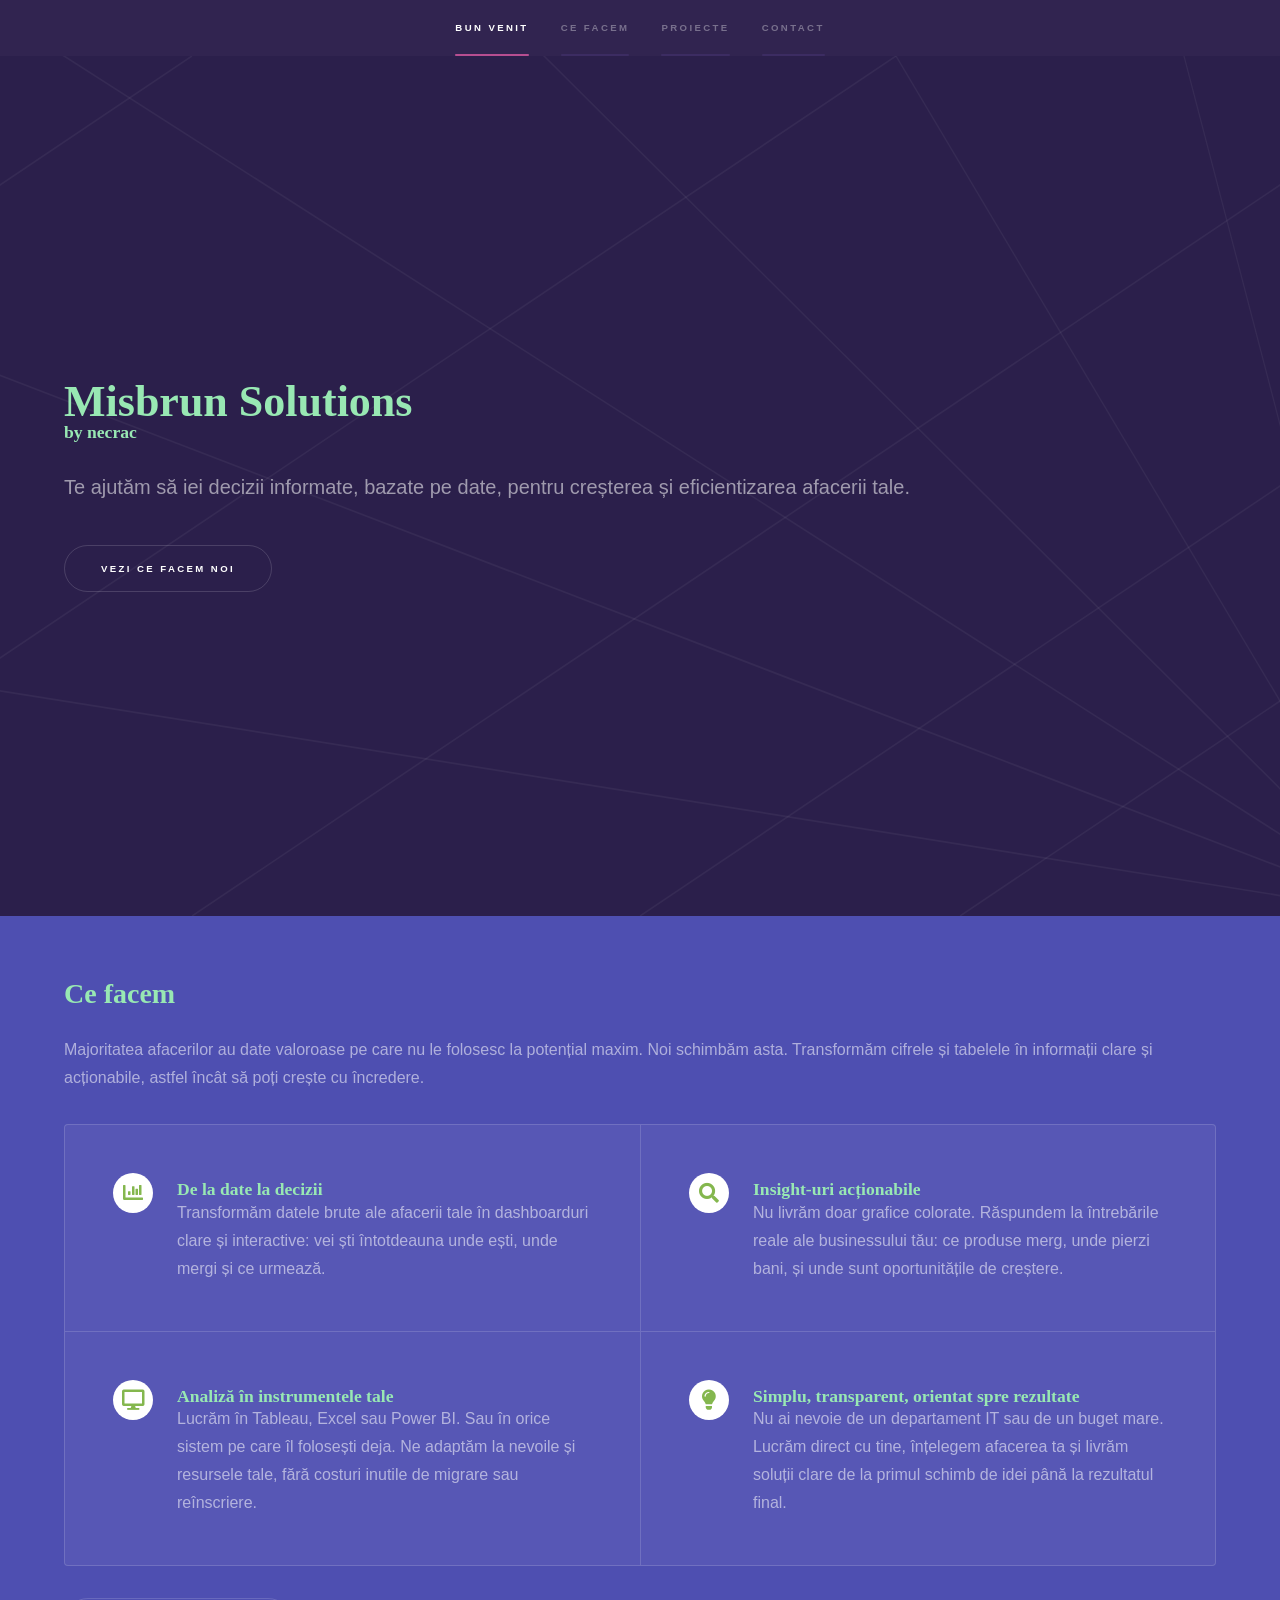
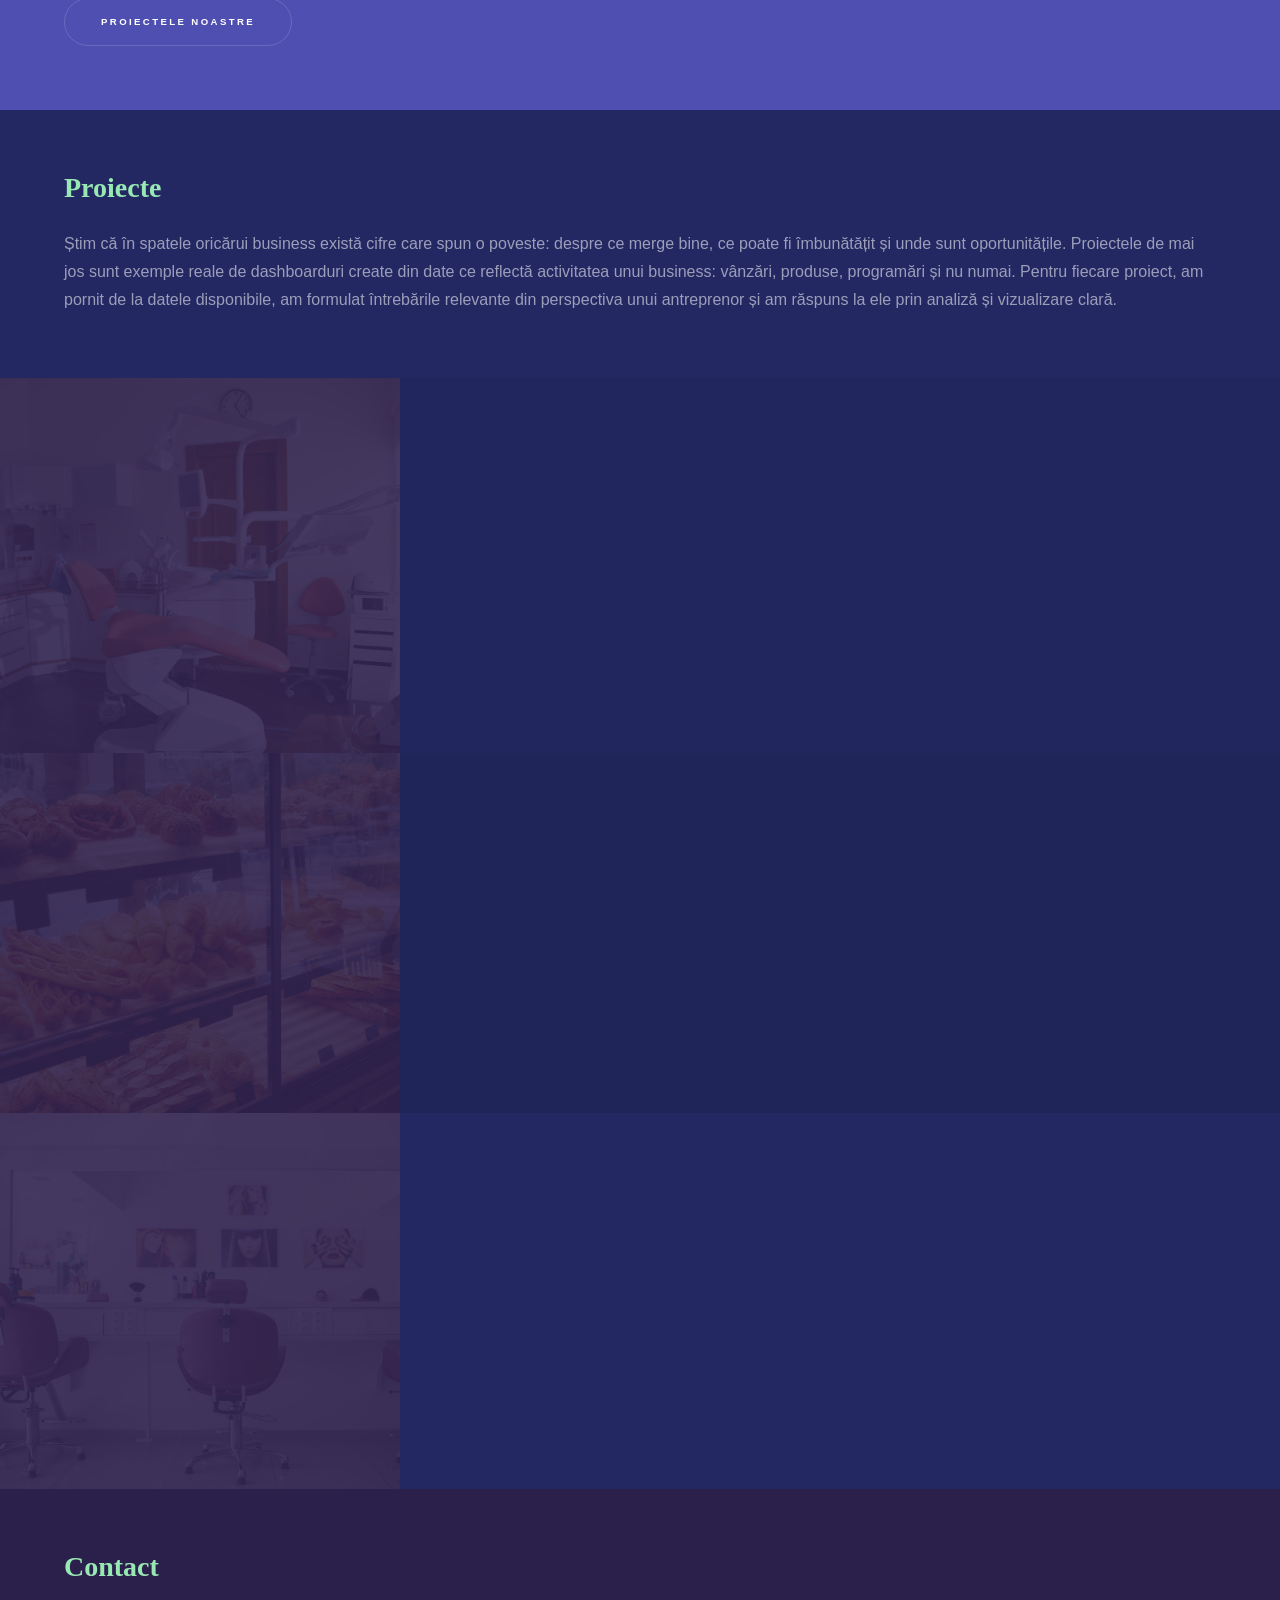
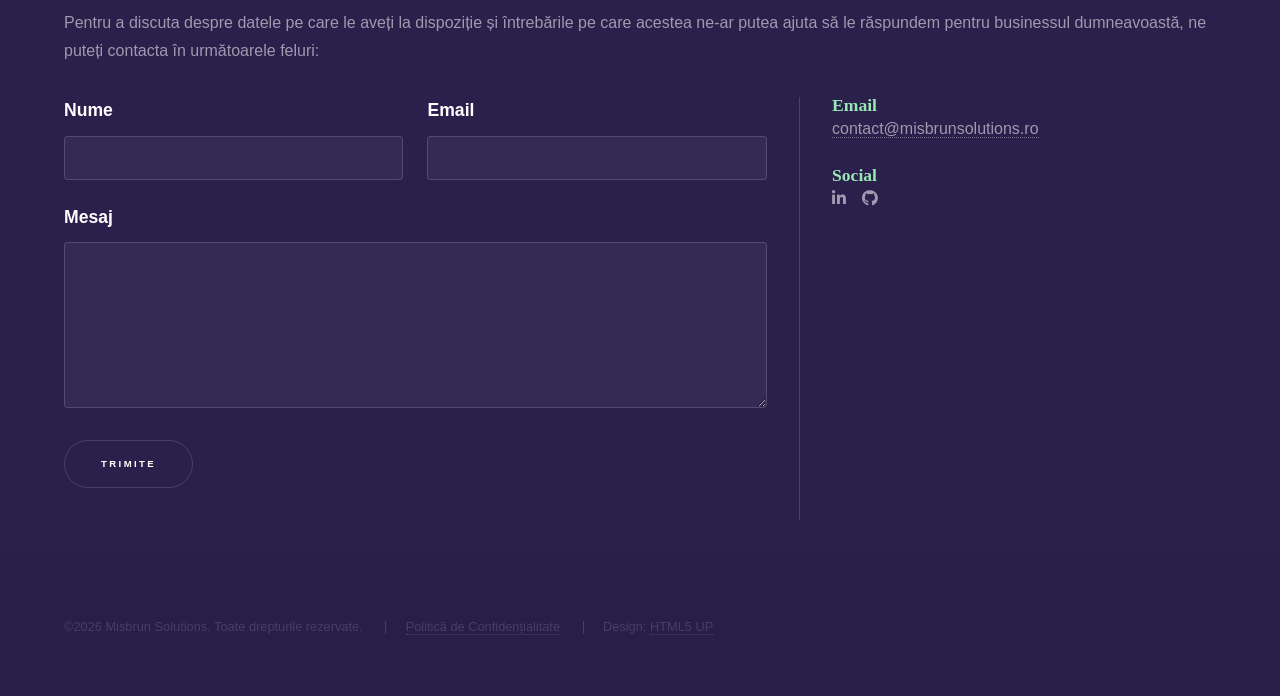
==== index.html @ 1656a362 "Initial commit" ====
<!DOCTYPE html>
<!--
	Hyperspace by HTML5 UP
	html5up.net | @ajlkn
	Free for personal and commercial use under the CCA 3.0 license (html5up.net/license)
-->
<html>
  <head>
    <title>Misbrun Solutions</title>
    <meta charset="utf-8" />
    <meta
      name="viewport"
      content="width=device-width, initial-scale=1, user-scalable=no"
    />
    <link rel="stylesheet" href="assets/css/main.css" />
    <noscript
      ><link rel="stylesheet" href="assets/css/noscript.css"
    /></noscript>
  </head>
  <body class="is-preload">
    <!-- Sidebar -->
    <section id="sidebar">
      <div class="inner">
        <nav>
          <ul>
            <li><a href="#intro">Bun venit</a></li>
            <li><a href="#one">Ce facem</a></li>
            <li><a href="#two">Proiecte</a></li>
            <li><a href="#three">Contact</a></li>
          </ul>
        </nav>
      </div>
    </section>

    <!-- Wrapper -->
    <div id="wrapper">
      <!-- Intro -->
      <section id="intro" class="wrapper style1 fullscreen fade-up">
        <div class="inner">
          <h1>Misbrun Solutions</h1>
          <h3>by necrac</h3>
          <br />
          <p>
            Te ajutăm să iei decizii informate, bazate pe date, pentru creșterea
            și eficientizarea afacerii tale.
          </p>
          <ul class="actions">
            <li><a href="#one" class="button scrolly">Vezi ce facem noi</a></li>
          </ul>
        </div>
      </section>

      <!-- One -->

      <section id="one" class="wrapper style3 fade-up">
        <div class="inner">
          <h2>Ce facem</h2>
          <br />
          <p>
            Majoritatea afacerilor au date valoroase pe care nu le folosesc la
            potențial maxim. Noi schimbăm asta. Transformăm cifrele și tabelele
            în informații clare și acționabile, astfel încât să poți crește cu
            încredere.
          </p>
          <div class="features">
            <section>
              <span class="icon solid major fa-chart-bar"></span>
              <h3>De la date la decizii</h3>
              <p>
                Transformăm datele brute ale afacerii tale în dashboarduri clare
                și interactive: vei ști întotdeauna unde ești, unde mergi și ce
                urmează.
              </p>
            </section>
            <section>
              <span class="icon solid major fa-search"></span>
              <h3>Insight-uri acționabile</h3>
              <p>
                Nu livrăm doar grafice colorate. Răspundem la întrebările reale
                ale businessului tău: ce produse merg, unde pierzi bani, și unde
                sunt oportunitățile de creștere.
              </p>
            </section>
            <section>
              <span class="icon solid major fa-desktop"></span>
              <h3>Analiză în instrumentele tale</h3>
              <p>
                Lucrăm în Tableau, Excel sau Power BI. Sau în orice sistem pe
                care îl folosești deja. Ne adaptăm la nevoile și resursele tale,
                fără costuri inutile de migrare sau reînscriere.
              </p>
            </section>
            <section>
              <span class="icon solid major fa-lightbulb"></span>
              <h3>Simplu, transparent, orientat spre rezultate</h3>
              <p>
                Nu ai nevoie de un departament IT sau de un buget mare. Lucrăm
                direct cu tine, înțelegem afacerea ta și livrăm soluții clare de
                la primul schimb de idei până la rezultatul final.
              </p>
            </section>
          </div>
          <ul class="actions">
            <li><a href="#two" class="button scrolly">Proiectele noastre</a></li>
          </ul>
        </div>
      </section>

      <!-- Two -->
      <section id="two" class="wrapper style2 spotlights">
        <div class="inner">
          <h2>Proiecte</h2>
          <br />
          <p>
            Știm că în spatele oricărui business există cifre care spun o
            poveste: despre ce merge bine, ce poate fi îmbunătățit și unde sunt
            oportunitățile. Proiectele de mai jos sunt exemple reale de
            dashboarduri create din date ce reflectă activitatea unui business:
            vânzări, produse, programări și nu numai. Pentru fiecare proiect, am
            pornit de la datele disponibile, am formulat întrebările relevante
            din perspectiva unui antreprenor și am răspuns la ele prin analiză
            și vizualizare clară.
          </p>
        </div>
        <section>
          <a href="clinica.html" class="image"
            ><img src="images/pic01.jpg" alt="" data-position="center center"
          /></a>
          <div class="content">
            <div class="inner">
              <a href="clinica.html"
                ><h2>
                  Gestionarea programărilor și absenteismul - clinică medicală
                </h2></a
              >
              <br />
              <p>
                În acest proiect am creat un dashboard pentru o clinică medicală
                în vederea gestionării absențelor pacienților și am evaluat
                eficiența reminderelor prin SMS. Un Dashboard în Tableau a fost
                creat pentru vizualizarea și filtrarea datelor.
              </p>
              <ul class="actions">
                <li><a href="clinica.html" class="button">Vezi proiect</a></li>
              </ul>
            </div>
          </div>
        </section>
        <section>
          <a href="patiserie.html" class="image"
            ><img src="images/pic02.jpg" alt="" data-position="top center"
          /></a>
          <div class="content">
            <div class="inner">
              <a href="patiserie.html"
                ><h2>
                  Analiză pe profitul livrărilor și a produselor - patiserie
                </h2></a
              >
              <br />
              <p>
                În acest proiect am folosit datele de vânzări ale unei patiserii
                coreene în vederea analizei profitului și a popularității
                produselor lor. Un dashboard în Tableau a fost creat pentru
                vizualizare și filtrare.
              </p>
              <ul class="actions">
                <li><a href="patiserie.html" class="button">Vezi proiect</a></li>
              </ul>
            </div>
          </div>
        </section>
        <section>
          <a href="salon.html" class="image"
            ><img src="images/pic03.jpg" alt="" data-position="25% 25%"
          /></a>
          <div class="content">
            <div class="inner">
              <a href="salon.html"
                ><h2>
                  Reducerea pierderilor din programări anulate - salon de
                  frumusețe
                </h2></a
              >
              <br />
              <p>
                Am folosit datele despre anulările programărilor ale unui salon
                de înfrumusețare pentru a oferi răspunsuri și soluții în
                legătură cu gestionarea pierderilor rezultate din acestea.
                Această analiză a fost realizată în Excel.
              </p>
              <ul class="actions">
                <li><a href="salon.html" class="button">Vezi proiect</a></li>
              </ul>
            </div>
          </div>
        </section>
      </section>

      <!-- Three -->
      <section id="three" class="wrapper style1 fade-up">
        <div class="inner">
          <h2>Contact</h2>
          <br />
          <p>
            Pentru a discuta despre datele pe care le aveți la dispoziție și
            întrebările pe care acestea ne-ar putea ajuta să le răspundem pentru
            businessul dumneavoastă, ne puteți contacta în următoarele feluri:
          </p>
          <div class="split style1">
            <section>
              <form method="post" action="https://formspree.io/f/mvzvaggv">
                <div class="fields">
                  <div class="field half">
                    <label for="name">Nume</label>
                    <input type="text" name="name" id="name" />
                  </div>
                  <div class="field half">
                    <label for="email">Email</label>
                    <input type="text" name="email" id="email" />
                  </div>
                  <div class="field">
                    <label for="message">Mesaj</label>
                    <textarea name="message" id="message" rows="5"></textarea>
                  </div>
                </div>
                <ul class="actions">
                  <li>
                    <a button type="submit" class="button submit">Trimite</a>
                  </li>
                </ul>
              </form>
            </section>
            <section>
              <ul class="contact">
                <li>
                  <h3>Email</h3>
                  <a href="mailto:contact@misbrunsolutions.ro"
                    >contact@misbrunsolutions.ro</a
                  >
                </li>
                <li>
                  <h3>Social</h3>
                  <ul class="icons">
                    <li>
                      <a
                        href="www.linkedin.com/in/necrac"
                        class="icon brands fa-linkedin-in"
                        ><span class="label">LinkedIn</span></a
                      >
                    </li>
                    <li>
                      <a
                        href="https://github.com/necrac"
                        class="icon brands fa-github"
                        ><span class="label">GitHub</span></a
                      >
                    </li>
                  </ul>
                </li>
              </ul>
            </section>
          </div>
        </div>
      </section>
    </div>

    <!-- Footer -->
    <footer id="footer" class="wrapper style1-alt">
      <div class="inner">
        <ul class="menu">
          <li>&copy;2026 Misbrun Solutions. Toate drepturile rezervate.</li>
          <li><a href="privacy.html">Politică de Confidențialitate</a></li>
          <li>Design: <a href="http://html5up.net">HTML5 UP</a></li>
        </ul>
      </div>
    </footer>

    <!-- Scripts -->
    <script src="assets/js/jquery.min.js"></script>
    <script src="assets/js/jquery.scrollex.min.js"></script>
    <script src="assets/js/jquery.scrolly.min.js"></script>
    <script src="assets/js/browser.min.js"></script>
    <script src="assets/js/breakpoints.min.js"></script>
    <script src="assets/js/util.js"></script>
    <script src="assets/js/main.js"></script>
  </body>
</html>
---- assets/css/main.css ----
@import url(fontawesome-all.min.css);

/*
	Hyperspace by HTML5 UP
	html5up.net | @ajlkn
	Free for personal and commercial use under the CCA 3.0 license (html5up.net/license)
*/

html, body, div, span, applet, object,
iframe, h1, h2, h3, h4, h5, h6, p, blockquote,
pre, a, abbr, acronym, address, big, cite,
code, del, dfn, em, img, ins, kbd, q, s, samp,
small, strike, strong, sub, sup, tt, var, b,
u, i, center, dl, dt, dd, ol, ul, li, fieldset,
form, label, legend, table, caption, tbody,
tfoot, thead, tr, th, td, article, aside,
canvas, details, embed, figure, figcaption,
footer, header, hgroup, menu, nav, output, ruby,
section, summary, time, mark, audio, video {
	margin: 0;
	padding: 0;
	border: 0;
	font-size: 100%;
	font: inherit;
	vertical-align: baseline;}

article, aside, details, figcaption, figure,
footer, header, hgroup, menu, nav, section {
	display: block;}

body {
	line-height: 1;
}

ol, ul {
	list-style: none;
}

blockquote, q {
	quotes: none;
}

	blockquote:before, blockquote:after, q:before, q:after {
		content: '';
		content: none;
	}

table {
	border-collapse: collapse;
	border-spacing: 0;
}

body {
	-webkit-text-size-adjust: none;
}

mark {
	background-color: transparent;
	color: inherit;
}

input::-moz-focus-inner {
	border: 0;
	padding: 0;
}

input, select, textarea {
	-moz-appearance: none;
	-webkit-appearance: none;
	-ms-appearance: none;
	appearance: none;
}

/* Basic */

	@-ms-viewport {
		width: device-width;
	}

	body {
		-ms-overflow-style: scrollbar;
	}

	@media screen and (max-width: 480px) {

		html, body {
			min-width: 320px;
		}

	}

	html {
		box-sizing: border-box;
	}

	*, *:before, *:after {
		box-sizing: inherit;
	}

	body {
		background: #312450;
	}

		body.is-preload *, body.is-preload *:before, body.is-preload *:after {
			-moz-animation: none !important;
			-webkit-animation: none !important;
			-ms-animation: none !important;
			animation: none !important;
			-moz-transition: none !important;
			-webkit-transition: none !important;
			-ms-transition: none !important;
			transition: none !important;
		}

/* Type */

	body, input, select, textarea {
		color: rgba(255, 255, 255, 0.55);
		font-family: Arial, Helvetica, sans-serif;
		font-size: 16.5pt;
		font-weight: normal;
		line-height: 1.75;
	}

		@media screen and (max-width: 1680px) {

			body, input, select, textarea {
				font-size: 13pt;
			}

		}

		@media screen and (max-width: 1280px) {

			body, input, select, textarea {
				font-size: 12pt;
			}

		}

		@media screen and (max-width: 360px) {

			body, input, select, textarea {
				font-size: 11pt;
			}

		}

	a {
		-moz-transition: color 0.2s ease, border-bottom-color 0.2s ease;
		-webkit-transition: color 0.2s ease, border-bottom-color 0.2s ease;
		-ms-transition: color 0.2s ease, border-bottom-color 0.2s ease;
		transition: color 0.2s ease, border-bottom-color 0.2s ease;
		border-bottom: dotted 1px rgba(255, 255, 255, 0.35);
		color: inherit;
		text-decoration: none;
	}

		a:hover {
			border-bottom-color: transparent;
			color: #ffffff;
		}

	strong, b {
		color: #ffffff;
		font-weight: bold;
	}

	em, i {
		font-style: italic;
	}

	p {
		margin: 0 0 2em 0;
	}

	h1, h2, h3, h4, h5, h6 {
		color: #98e8b3;
		font-family: Georgia, 'Times New Roman', Times, serif;
		font-weight: bold;
		line-height: 1;
		margin: 0 0 0 0;
	}

		h1 a, h2 a, h3 a, h4 a, h5 a, h6 a {
			color: inherit;
			text-decoration: none;
		}

	h1 {
		font-size: 2.75em;
	}

		h1.major {
			margin: 0 0 0 0;
			position: relative;
			padding-bottom: 0.35em;
		}

			h1.major:after {
				background-image: -moz-linear-gradient(to right, #5e42a6, #b74e91);
				background-image: -webkit-linear-gradient(to right, #5e42a6, #b74e91);
				background-image: -ms-linear-gradient(to right, #5e42a6, #b74e91);
				background-image: linear-gradient(to right, #5e42a6, #b74e91);
				-moz-transition: max-width 0.2s ease;
				-webkit-transition: max-width 0.2s ease;
				-ms-transition: max-width 0.2s ease;
				transition: max-width 0.2s ease;
				border-radius: 0.2em;
				bottom: 0;
				content: '';
				height: 0.05em;
				position: absolute;
				right: 0;
				width: 100%;
			}

	h2 {
		font-size: 1.75em;
	}

	h3 {
		font-size: 1.1em;
	}

	h4 {
		font-size: 1em;
	}

	h5 {
		font-size: 0.8em;
	}

	h6 {
		font-size: 0.6em;
	}

	@media screen and (max-width: 736px) {

		h1 {
			font-size: 2em;
		}

		h2 {
			font-size: 1.25em;
		}

		h3 {
			font-size: 1em;
		}

		h4 {
			font-size: 0.8em;
		}

		h5 {
			font-size: 0.6em;
		}

		h6 {
			font-size: 0.6em;
		}

	}

	sub {
		font-size: 0.8em;
		position: relative;
		top: 0.5em;
	}

	sup {
		font-size: 0.8em;
		position: relative;
		top: -0.5em;
	}

	blockquote {
		border-left: solid 4px rgba(255, 255, 255, 0.15);
		font-style: italic;
		margin: 0 0 2em 0;
		padding: 0.5em 0 0.5em 2em;
	}

	code {
		background: rgba(255, 255, 255, 0.05);
		border-radius: 0.25em;
		border: solid 1px rgba(255, 255, 255, 0.15);
		font-family: "Courier New", monospace;
		font-size: 0.9em;
		margin: 0 0.25em;
		padding: 0.25em 0.65em;
	}

	pre {
		-webkit-overflow-scrolling: touch;
		font-family: "Courier New", monospace;
		font-size: 0.9em;
		margin: 0 0 2em 0;
	}

		pre code {
			display: block;
			line-height: 1.75em;
			padding: 1em 1.5em;
			overflow-x: auto;
		}

	hr {
		border: 0;
		border-bottom: solid 1px rgba(255, 255, 255, 0.15);
		margin: 2em 0;
	}

		hr.major {
			margin: 3em 0;
		}

	.align-left {
		text-align: left;
	}

	.align-center {
		text-align: center;
	}

	.align-right {
		text-align: right;
	}

/* Row */

	.row {
		display: flex;
		flex-wrap: wrap;
		box-sizing: border-box;
		align-items: stretch;
	}

		.row > * {
			box-sizing: border-box;
		}

		.row.gtr-uniform > * > :last-child {
			margin-bottom: 0;
		}

		.row.aln-left {
			justify-content: flex-start;
		}

		.row.aln-center {
			justify-content: center;
		}

		.row.aln-right {
			justify-content: flex-end;
		}

		.row.aln-top {
			align-items: flex-start;
		}

		.row.aln-middle {
			align-items: center;
		}

		.row.aln-bottom {
			align-items: flex-end;
		}

		.row > .imp {
			order: -1;
		}

		.row > .col-1 {
			width: 8.33333%;
		}

		.row > .off-1 {
			margin-left: 8.33333%;
		}

		.row > .col-2 {
			width: 16.66667%;
		}

		.row > .off-2 {
			margin-left: 16.66667%;
		}

		.row > .col-3 {
			width: 25%;
		}

		.row > .off-3 {
			margin-left: 25%;
		}

		.row > .col-4 {
			width: 33.33333%;
		}

		.row > .off-4 {
			margin-left: 33.33333%;
		}

		.row > .col-5 {
			width: 41.66667%;
		}

		.row > .off-5 {
			margin-left: 41.66667%;
		}

		.row > .col-6 {
			width: 50%;
		}

		.row > .off-6 {
			margin-left: 50%;
		}

		.row > .col-7 {
			width: 58.33333%;
		}

		.row > .off-7 {
			margin-left: 58.33333%;
		}

		.row > .col-8 {
			width: 66.66667%;
		}

		.row > .off-8 {
			margin-left: 66.66667%;
		}

		.row > .col-9 {
			width: 75%;
		}

		.row > .off-9 {
			margin-left: 75%;
		}

		.row > .col-10 {
			width: 83.33333%;
		}

		.row > .off-10 {
			margin-left: 83.33333%;
		}

		.row > .col-11 {
			width: 91.66667%;
		}

		.row > .off-11 {
			margin-left: 91.66667%;
		}

		.row > .col-12 {
			width: 100%;
		}

		.row > .off-12 {
			margin-left: 100%;
		}

		.row.gtr-0 {
			margin-top: 0;
			margin-left: 0em;
		}

			.row.gtr-0 > * {
				padding: 0 0 0 0em;
			}

			.row.gtr-0.gtr-uniform {
				margin-top: 0em;
			}

				.row.gtr-0.gtr-uniform > * {
					padding-top: 0em;
				}

		.row.gtr-25 {
			margin-top: 0;
			margin-left: -0.375em;
		}

			.row.gtr-25 > * {
				padding: 0 0 0 0.375em;
			}

			.row.gtr-25.gtr-uniform {
				margin-top: -0.375em;
			}

				.row.gtr-25.gtr-uniform > * {
					padding-top: 0.375em;
				}

		.row.gtr-50 {
			margin-top: 0;
			margin-left: -0.75em;
		}

			.row.gtr-50 > * {
				padding: 0 0 0 0.75em;
			}

			.row.gtr-50.gtr-uniform {
				margin-top: -0.75em;
			}

				.row.gtr-50.gtr-uniform > * {
					padding-top: 0.75em;
				}

		.row {
			margin-top: 0;
			margin-left: -1.5em;
		}

			.row > * {
				padding: 0 0 0 1.5em;
			}

			.row.gtr-uniform {
				margin-top: -1.5em;
			}

				.row.gtr-uniform > * {
					padding-top: 1.5em;
				}

		.row.gtr-150 {
			margin-top: 0;
			margin-left: -2.25em;
		}

			.row.gtr-150 > * {
				padding: 0 0 0 2.25em;
			}

			.row.gtr-150.gtr-uniform {
				margin-top: -2.25em;
			}

				.row.gtr-150.gtr-uniform > * {
					padding-top: 2.25em;
				}

		.row.gtr-200 {
			margin-top: 0;
			margin-left: -3em;
		}

			.row.gtr-200 > * {
				padding: 0 0 0 3em;
			}

			.row.gtr-200.gtr-uniform {
				margin-top: -3em;
			}

				.row.gtr-200.gtr-uniform > * {
					padding-top: 3em;
				}

		@media screen and (max-width: 1680px) {

			.row {
				display: flex;
				flex-wrap: wrap;
				box-sizing: border-box;
				align-items: stretch;
			}

				.row > * {
					box-sizing: border-box;
				}

				.row.gtr-uniform > * > :last-child {
					margin-bottom: 0;
				}

				.row.aln-left {
					justify-content: flex-start;
				}

				.row.aln-center {
					justify-content: center;
				}

				.row.aln-right {
					justify-content: flex-end;
				}

				.row.aln-top {
					align-items: flex-start;
				}

				.row.aln-middle {
					align-items: center;
				}

				.row.aln-bottom {
					align-items: flex-end;
				}

				.row > .imp-xlarge {
					order: -1;
				}

				.row > .col-1-xlarge {
					width: 8.33333%;
				}

				.row > .off-1-xlarge {
					margin-left: 8.33333%;
				}

				.row > .col-2-xlarge {
					width: 16.66667%;
				}

				.row > .off-2-xlarge {
					margin-left: 16.66667%;
				}

				.row > .col-3-xlarge {
					width: 25%;
				}

				.row > .off-3-xlarge {
					margin-left: 25%;
				}

				.row > .col-4-xlarge {
					width: 33.33333%;
				}

				.row > .off-4-xlarge {
					margin-left: 33.33333%;
				}

				.row > .col-5-xlarge {
					width: 41.66667%;
				}

				.row > .off-5-xlarge {
					margin-left: 41.66667%;
				}

				.row > .col-6-xlarge {
					width: 50%;
				}

				.row > .off-6-xlarge {
					margin-left: 50%;
				}

				.row > .col-7-xlarge {
					width: 58.33333%;
				}

				.row > .off-7-xlarge {
					margin-left: 58.33333%;
				}

				.row > .col-8-xlarge {
					width: 66.66667%;
				}

				.row > .off-8-xlarge {
					margin-left: 66.66667%;
				}

				.row > .col-9-xlarge {
					width: 75%;
				}

				.row > .off-9-xlarge {
					margin-left: 75%;
				}

				.row > .col-10-xlarge {
					width: 83.33333%;
				}

				.row > .off-10-xlarge {
					margin-left: 83.33333%;
				}

				.row > .col-11-xlarge {
					width: 91.66667%;
				}

				.row > .off-11-xlarge {
					margin-left: 91.66667%;
				}

				.row > .col-12-xlarge {
					width: 100%;
				}

				.row > .off-12-xlarge {
					margin-left: 100%;
				}

				.row.gtr-0 {
					margin-top: 0;
					margin-left: 0em;
				}

					.row.gtr-0 > * {
						padding: 0 0 0 0em;
					}

					.row.gtr-0.gtr-uniform {
						margin-top: 0em;
					}

						.row.gtr-0.gtr-uniform > * {
							padding-top: 0em;
						}

				.row.gtr-25 {
					margin-top: 0;
					margin-left: -0.375em;
				}

					.row.gtr-25 > * {
						padding: 0 0 0 0.375em;
					}

					.row.gtr-25.gtr-uniform {
						margin-top: -0.375em;
					}

						.row.gtr-25.gtr-uniform > * {
							padding-top: 0.375em;
						}

				.row.gtr-50 {
					margin-top: 0;
					margin-left: -0.75em;
				}

					.row.gtr-50 > * {
						padding: 0 0 0 0.75em;
					}

					.row.gtr-50.gtr-uniform {
						margin-top: -0.75em;
					}

						.row.gtr-50.gtr-uniform > * {
							padding-top: 0.75em;
						}

				.row {
					margin-top: 0;
					margin-left: -1.5em;
				}

					.row > * {
						padding: 0 0 0 1.5em;
					}

					.row.gtr-uniform {
						margin-top: -1.5em;
					}

						.row.gtr-uniform > * {
							padding-top: 1.5em;
						}

				.row.gtr-150 {
					margin-top: 0;
					margin-left: -2.25em;
				}

					.row.gtr-150 > * {
						padding: 0 0 0 2.25em;
					}

					.row.gtr-150.gtr-uniform {
						margin-top: -2.25em;
					}

						.row.gtr-150.gtr-uniform > * {
							padding-top: 2.25em;
						}

				.row.gtr-200 {
					margin-top: 0;
					margin-left: -3em;
				}

					.row.gtr-200 > * {
						padding: 0 0 0 3em;
					}

					.row.gtr-200.gtr-uniform {
						margin-top: -3em;
					}

						.row.gtr-200.gtr-uniform > * {
							padding-top: 3em;
						}

		}

		@media screen and (max-width: 1280px) {

			.row {
				display: flex;
				flex-wrap: wrap;
				box-sizing: border-box;
				align-items: stretch;
			}

				.row > * {
					box-sizing: border-box;
				}

				.row.gtr-uniform > * > :last-child {
					margin-bottom: 0;
				}

				.row.aln-left {
					justify-content: flex-start;
				}

				.row.aln-center {
					justify-content: center;
				}

				.row.aln-right {
					justify-content: flex-end;
				}

				.row.aln-top {
					align-items: flex-start;
				}

				.row.aln-middle {
					align-items: center;
				}

				.row.aln-bottom {
					align-items: flex-end;
				}

				.row > .imp-large {
					order: -1;
				}

				.row > .col-1-large {
					width: 8.33333%;
				}

				.row > .off-1-large {
					margin-left: 8.33333%;
				}

				.row > .col-2-large {
					width: 16.66667%;
				}

				.row > .off-2-large {
					margin-left: 16.66667%;
				}

				.row > .col-3-large {
					width: 25%;
				}

				.row > .off-3-large {
					margin-left: 25%;
				}

				.row > .col-4-large {
					width: 33.33333%;
				}

				.row > .off-4-large {
					margin-left: 33.33333%;
				}

				.row > .col-5-large {
					width: 41.66667%;
				}

				.row > .off-5-large {
					margin-left: 41.66667%;
				}

				.row > .col-6-large {
					width: 50%;
				}

				.row > .off-6-large {
					margin-left: 50%;
				}

				.row > .col-7-large {
					width: 58.33333%;
				}

				.row > .off-7-large {
					margin-left: 58.33333%;
				}

				.row > .col-8-large {
					width: 66.66667%;
				}

				.row > .off-8-large {
					margin-left: 66.66667%;
				}

				.row > .col-9-large {
					width: 75%;
				}

				.row > .off-9-large {
					margin-left: 75%;
				}

				.row > .col-10-large {
					width: 83.33333%;
				}

				.row > .off-10-large {
					margin-left: 83.33333%;
				}

				.row > .col-11-large {
					width: 91.66667%;
				}

				.row > .off-11-large {
					margin-left: 91.66667%;
				}

				.row > .col-12-large {
					width: 100%;
				}

				.row > .off-12-large {
					margin-left: 100%;
				}

				.row.gtr-0 {
					margin-top: 0;
					margin-left: 0em;
				}

					.row.gtr-0 > * {
						padding: 0 0 0 0em;
					}

					.row.gtr-0.gtr-uniform {
						margin-top: 0em;
					}

						.row.gtr-0.gtr-uniform > * {
							padding-top: 0em;
						}

				.row.gtr-25 {
					margin-top: 0;
					margin-left: -0.375em;
				}

					.row.gtr-25 > * {
						padding: 0 0 0 0.375em;
					}

					.row.gtr-25.gtr-uniform {
						margin-top: -0.375em;
					}

						.row.gtr-25.gtr-uniform > * {
							padding-top: 0.375em;
						}

				.row.gtr-50 {
					margin-top: 0;
					margin-left: -0.75em;
				}

					.row.gtr-50 > * {
						padding: 0 0 0 0.75em;
					}

					.row.gtr-50.gtr-uniform {
						margin-top: -0.75em;
					}

						.row.gtr-50.gtr-uniform > * {
							padding-top: 0.75em;
						}

				.row {
					margin-top: 0;
					margin-left: -1.5em;
				}

					.row > * {
						padding: 0 0 0 1.5em;
					}

					.row.gtr-uniform {
						margin-top: -1.5em;
					}

						.row.gtr-uniform > * {
							padding-top: 1.5em;
						}

				.row.gtr-150 {
					margin-top: 0;
					margin-left: -2.25em;
				}

					.row.gtr-150 > * {
						padding: 0 0 0 2.25em;
					}

					.row.gtr-150.gtr-uniform {
						margin-top: -2.25em;
					}

						.row.gtr-150.gtr-uniform > * {
							padding-top: 2.25em;
						}

				.row.gtr-200 {
					margin-top: 0;
					margin-left: -3em;
				}

					.row.gtr-200 > * {
						padding: 0 0 0 3em;
					}

					.row.gtr-200.gtr-uniform {
						margin-top: -3em;
					}

						.row.gtr-200.gtr-uniform > * {
							padding-top: 3em;
						}

		}

		@media screen and (max-width: 980px) {

			.row {
				display: flex;
				flex-wrap: wrap;
				box-sizing: border-box;
				align-items: stretch;
			}

				.row > * {
					box-sizing: border-box;
				}

				.row.gtr-uniform > * > :last-child {
					margin-bottom: 0;
				}

				.row.aln-left {
					justify-content: flex-start;
				}

				.row.aln-center {
					justify-content: center;
				}

				.row.aln-right {
					justify-content: flex-end;
				}

				.row.aln-top {
					align-items: flex-start;
				}

				.row.aln-middle {
					align-items: center;
				}

				.row.aln-bottom {
					align-items: flex-end;
				}

				.row > .imp-medium {
					order: -1;
				}

				.row > .col-1-medium {
					width: 8.33333%;
				}

				.row > .off-1-medium {
					margin-left: 8.33333%;
				}

				.row > .col-2-medium {
					width: 16.66667%;
				}

				.row > .off-2-medium {
					margin-left: 16.66667%;
				}

				.row > .col-3-medium {
					width: 25%;
				}

				.row > .off-3-medium {
					margin-left: 25%;
				}

				.row > .col-4-medium {
					width: 33.33333%;
				}

				.row > .off-4-medium {
					margin-left: 33.33333%;
				}

				.row > .col-5-medium {
					width: 41.66667%;
				}

				.row > .off-5-medium {
					margin-left: 41.66667%;
				}

				.row > .col-6-medium {
					width: 50%;
				}

				.row > .off-6-medium {
					margin-left: 50%;
				}

				.row > .col-7-medium {
					width: 58.33333%;
				}

				.row > .off-7-medium {
					margin-left: 58.33333%;
				}

				.row > .col-8-medium {
					width: 66.66667%;
				}

				.row > .off-8-medium {
					margin-left: 66.66667%;
				}

				.row > .col-9-medium {
					width: 75%;
				}

				.row > .off-9-medium {
					margin-left: 75%;
				}

				.row > .col-10-medium {
					width: 83.33333%;
				}

				.row > .off-10-medium {
					margin-left: 83.33333%;
				}

				.row > .col-11-medium {
					width: 91.66667%;
				}

				.row > .off-11-medium {
					margin-left: 91.66667%;
				}

				.row > .col-12-medium {
					width: 100%;
				}

				.row > .off-12-medium {
					margin-left: 100%;
				}

				.row.gtr-0 {
					margin-top: 0;
					margin-left: 0em;
				}

					.row.gtr-0 > * {
						padding: 0 0 0 0em;
					}

					.row.gtr-0.gtr-uniform {
						margin-top: 0em;
					}

						.row.gtr-0.gtr-uniform > * {
							padding-top: 0em;
						}

				.row.gtr-25 {
					margin-top: 0;
					margin-left: -0.375em;
				}

					.row.gtr-25 > * {
						padding: 0 0 0 0.375em;
					}

					.row.gtr-25.gtr-uniform {
						margin-top: -0.375em;
					}

						.row.gtr-25.gtr-uniform > * {
							padding-top: 0.375em;
						}

				.row.gtr-50 {
					margin-top: 0;
					margin-left: -0.75em;
				}

					.row.gtr-50 > * {
						padding: 0 0 0 0.75em;
					}

					.row.gtr-50.gtr-uniform {
						margin-top: -0.75em;
					}

						.row.gtr-50.gtr-uniform > * {
							padding-top: 0.75em;
						}

				.row {
					margin-top: 0;
					margin-left: -1.5em;
				}

					.row > * {
						padding: 0 0 0 1.5em;
					}

					.row.gtr-uniform {
						margin-top: -1.5em;
					}

						.row.gtr-uniform > * {
							padding-top: 1.5em;
						}

				.row.gtr-150 {
					margin-top: 0;
					margin-left: -2.25em;
				}

					.row.gtr-150 > * {
						padding: 0 0 0 2.25em;
					}

					.row.gtr-150.gtr-uniform {
						margin-top: -2.25em;
					}

						.row.gtr-150.gtr-uniform > * {
							padding-top: 2.25em;
						}

				.row.gtr-200 {
					margin-top: 0;
					margin-left: -3em;
				}

					.row.gtr-200 > * {
						padding: 0 0 0 3em;
					}

					.row.gtr-200.gtr-uniform {
						margin-top: -3em;
					}

						.row.gtr-200.gtr-uniform > * {
							padding-top: 3em;
						}

		}

		@media screen and (max-width: 736px) {

			.row {
				display: flex;
				flex-wrap: wrap;
				box-sizing: border-box;
				align-items: stretch;
			}

				.row > * {
					box-sizing: border-box;
				}

				.row.gtr-uniform > * > :last-child {
					margin-bottom: 0;
				}

				.row.aln-left {
					justify-content: flex-start;
				}

				.row.aln-center {
					justify-content: center;
				}

				.row.aln-right {
					justify-content: flex-end;
				}

				.row.aln-top {
					align-items: flex-start;
				}

				.row.aln-middle {
					align-items: center;
				}

				.row.aln-bottom {
					align-items: flex-end;
				}

				.row > .imp-small {
					order: -1;
				}

				.row > .col-1-small {
					width: 8.33333%;
				}

				.row > .off-1-small {
					margin-left: 8.33333%;
				}

				.row > .col-2-small {
					width: 16.66667%;
				}

				.row > .off-2-small {
					margin-left: 16.66667%;
				}

				.row > .col-3-small {
					width: 25%;
				}

				.row > .off-3-small {
					margin-left: 25%;
				}

				.row > .col-4-small {
					width: 33.33333%;
				}

				.row > .off-4-small {
					margin-left: 33.33333%;
				}

				.row > .col-5-small {
					width: 41.66667%;
				}

				.row > .off-5-small {
					margin-left: 41.66667%;
				}

				.row > .col-6-small {
					width: 50%;
				}

				.row > .off-6-small {
					margin-left: 50%;
				}

				.row > .col-7-small {
					width: 58.33333%;
				}

				.row > .off-7-small {
					margin-left: 58.33333%;
				}

				.row > .col-8-small {
					width: 66.66667%;
				}

				.row > .off-8-small {
					margin-left: 66.66667%;
				}

				.row > .col-9-small {
					width: 75%;
				}

				.row > .off-9-small {
					margin-left: 75%;
				}

				.row > .col-10-small {
					width: 83.33333%;
				}

				.row > .off-10-small {
					margin-left: 83.33333%;
				}

				.row > .col-11-small {
					width: 91.66667%;
				}

				.row > .off-11-small {
					margin-left: 91.66667%;
				}

				.row > .col-12-small {
					width: 100%;
				}

				.row > .off-12-small {
					margin-left: 100%;
				}

				.row.gtr-0 {
					margin-top: 0;
					margin-left: 0em;
				}

					.row.gtr-0 > * {
						padding: 0 0 0 0em;
					}

					.row.gtr-0.gtr-uniform {
						margin-top: 0em;
					}

						.row.gtr-0.gtr-uniform > * {
							padding-top: 0em;
						}

				.row.gtr-25 {
					margin-top: 0;
					margin-left: -0.375em;
				}

					.row.gtr-25 > * {
						padding: 0 0 0 0.375em;
					}

					.row.gtr-25.gtr-uniform {
						margin-top: -0.375em;
					}

						.row.gtr-25.gtr-uniform > * {
							padding-top: 0.375em;
						}

				.row.gtr-50 {
					margin-top: 0;
					margin-left: -0.75em;
				}

					.row.gtr-50 > * {
						padding: 0 0 0 0.75em;
					}

					.row.gtr-50.gtr-uniform {
						margin-top: -0.75em;
					}

						.row.gtr-50.gtr-uniform > * {
							padding-top: 0.75em;
						}

				.row {
					margin-top: 0;
					margin-left: -1.5em;
				}

					.row > * {
						padding: 0 0 0 1.5em;
					}

					.row.gtr-uniform {
						margin-top: -1.5em;
					}

						.row.gtr-uniform > * {
							padding-top: 1.5em;
						}

				.row.gtr-150 {
					margin-top: 0;
					margin-left: -2.25em;
				}

					.row.gtr-150 > * {
						padding: 0 0 0 2.25em;
					}

					.row.gtr-150.gtr-uniform {
						margin-top: -2.25em;
					}

						.row.gtr-150.gtr-uniform > * {
							padding-top: 2.25em;
						}

				.row.gtr-200 {
					margin-top: 0;
					margin-left: -3em;
				}

					.row.gtr-200 > * {
						padding: 0 0 0 3em;
					}

					.row.gtr-200.gtr-uniform {
						margin-top: -3em;
					}

						.row.gtr-200.gtr-uniform > * {
							padding-top: 3em;
						}

		}

		@media screen and (max-width: 480px) {

			.row {
				display: flex;
				flex-wrap: wrap;
				box-sizing: border-box;
				align-items: stretch;
			}

				.row > * {
					box-sizing: border-box;
				}

				.row.gtr-uniform > * > :last-child {
					margin-bottom: 0;
				}

				.row.aln-left {
					justify-content: flex-start;
				}

				.row.aln-center {
					justify-content: center;
				}

				.row.aln-right {
					justify-content: flex-end;
				}

				.row.aln-top {
					align-items: flex-start;
				}

				.row.aln-middle {
					align-items: center;
				}

				.row.aln-bottom {
					align-items: flex-end;
				}

				.row > .imp-xsmall {
					order: -1;
				}

				.row > .col-1-xsmall {
					width: 8.33333%;
				}

				.row > .off-1-xsmall {
					margin-left: 8.33333%;
				}

				.row > .col-2-xsmall {
					width: 16.66667%;
				}

				.row > .off-2-xsmall {
					margin-left: 16.66667%;
				}

				.row > .col-3-xsmall {
					width: 25%;
				}

				.row > .off-3-xsmall {
					margin-left: 25%;
				}

				.row > .col-4-xsmall {
					width: 33.33333%;
				}

				.row > .off-4-xsmall {
					margin-left: 33.33333%;
				}

				.row > .col-5-xsmall {
					width: 41.66667%;
				}

				.row > .off-5-xsmall {
					margin-left: 41.66667%;
				}

				.row > .col-6-xsmall {
					width: 50%;
				}

				.row > .off-6-xsmall {
					margin-left: 50%;
				}

				.row > .col-7-xsmall {
					width: 58.33333%;
				}

				.row > .off-7-xsmall {
					margin-left: 58.33333%;
				}

				.row > .col-8-xsmall {
					width: 66.66667%;
				}

				.row > .off-8-xsmall {
					margin-left: 66.66667%;
				}

				.row > .col-9-xsmall {
					width: 75%;
				}

				.row > .off-9-xsmall {
					margin-left: 75%;
				}

				.row > .col-10-xsmall {
					width: 83.33333%;
				}

				.row > .off-10-xsmall {
					margin-left: 83.33333%;
				}

				.row > .col-11-xsmall {
					width: 91.66667%;
				}

				.row > .off-11-xsmall {
					margin-left: 91.66667%;
				}

				.row > .col-12-xsmall {
					width: 100%;
				}

				.row > .off-12-xsmall {
					margin-left: 100%;
				}

				.row.gtr-0 {
					margin-top: 0;
					margin-left: 0em;
				}

					.row.gtr-0 > * {
						padding: 0 0 0 0em;
					}

					.row.gtr-0.gtr-uniform {
						margin-top: 0em;
					}

						.row.gtr-0.gtr-uniform > * {
							padding-top: 0em;
						}

				.row.gtr-25 {
					margin-top: 0;
					margin-left: -0.375em;
				}

					.row.gtr-25 > * {
						padding: 0 0 0 0.375em;
					}

					.row.gtr-25.gtr-uniform {
						margin-top: -0.375em;
					}

						.row.gtr-25.gtr-uniform > * {
							padding-top: 0.375em;
						}

				.row.gtr-50 {
					margin-top: 0;
					margin-left: -0.75em;
				}

					.row.gtr-50 > * {
						padding: 0 0 0 0.75em;
					}

					.row.gtr-50.gtr-uniform {
						margin-top: -0.75em;
					}

						.row.gtr-50.gtr-uniform > * {
							padding-top: 0.75em;
						}

				.row {
					margin-top: 0;
					margin-left: -1.5em;
				}

					.row > * {
						padding: 0 0 0 1.5em;
					}

					.row.gtr-uniform {
						margin-top: -1.5em;
					}

						.row.gtr-uniform > * {
							padding-top: 1.5em;
						}

				.row.gtr-150 {
					margin-top: 0;
					margin-left: -2.25em;
				}

					.row.gtr-150 > * {
						padding: 0 0 0 2.25em;
					}

					.row.gtr-150.gtr-uniform {
						margin-top: -2.25em;
					}

						.row.gtr-150.gtr-uniform > * {
							padding-top: 2.25em;
						}

				.row.gtr-200 {
					margin-top: 0;
					margin-left: -3em;
				}

					.row.gtr-200 > * {
						padding: 0 0 0 3em;
					}

					.row.gtr-200.gtr-uniform {
						margin-top: -3em;
					}

						.row.gtr-200.gtr-uniform > * {
							padding-top: 3em;
						}

		}

/* Box */

	.box {
		border-radius: 0.25em;
		border: solid 1px rgba(255, 255, 255, 0.15);
		margin-bottom: 2em;
		padding: 1.5em;
	}

		.box > :last-child,
		.box > :last-child > :last-child,
		.box > :last-child > :last-child > :last-child {
			margin-bottom: 0;
		}

		.box.alt {
			border: 0;
			border-radius: 0;
			padding: 0;
		}

/* Button */

	input[type="submit"],
	input[type="reset"],
	input[type="button"],
	button,
	.button {
		-moz-appearance: none;
		-webkit-appearance: none;
		-ms-appearance: none;
		appearance: none;
		-moz-transition: border-color 0.2s ease;
		-webkit-transition: border-color 0.2s ease;
		-ms-transition: border-color 0.2s ease;
		transition: border-color 0.2s ease;
		background-color: transparent;
		border: solid 1px !important;
		border-color: rgba(255, 255, 255, 0.15) !important;
		border-radius: 3em;
		color: #ffffff !important;
		cursor: pointer;
		display: inline-block;
		font-size: 0.6em;
		font-weight: bold;
		height: calc(4.75em + 2px);
		letter-spacing: 0.25em;
		line-height: 4.75em;
		outline: 0;
		padding: 0 3.75em;
		position: relative;
		text-align: center;
		text-decoration: none;
		text-transform: uppercase;
		white-space: nowrap;
	}

		input[type="submit"]:after,
		input[type="reset"]:after,
		input[type="button"]:after,
		button:after,
		.button:after {
			-moz-transform: scale(0.25);
			-webkit-transform: scale(0.25);
			-ms-transform: scale(0.25);
			transform: scale(0.25);
			pointer-events: none;
			-moz-transition: opacity 0.2s ease, -moz-transform 0.2s ease;
			-webkit-transition: opacity 0.2s ease, -webkit-transform 0.2s ease;
			-ms-transition: opacity 0.2s ease, -ms-transform 0.2s ease;
			transition: opacity 0.2s ease, transform 0.2s ease;
			background: #ffffff;
			border-radius: 3em;
			content: '';
			height: 100%;
			left: 0;
			opacity: 0;
			position: absolute;
			top: 0;
			width: 100%;
		}

		input[type="submit"].icon:before,
		input[type="reset"].icon:before,
		input[type="button"].icon:before,
		button.icon:before,
		.button.icon:before {
			margin-right: 0.75em;
		}

		input[type="submit"].fit,
		input[type="reset"].fit,
		input[type="button"].fit,
		button.fit,
		.button.fit {
			width: 100%;
		}

		input[type="submit"].small,
		input[type="reset"].small,
		input[type="button"].small,
		button.small,
		.button.small {
			font-size: 0.4em;
		}

		input[type="submit"].large,
		input[type="reset"].large,
		input[type="button"].large,
		button.large,
		.button.large {
			font-size: 0.8em;
		}

		input[type="submit"].primary,
		input[type="reset"].primary,
		input[type="button"].primary,
		button.primary,
		.button.primary {
			background-color: #ffffff;
			color: #312450 !important;
		}

			input[type="submit"].primary:after,
			input[type="reset"].primary:after,
			input[type="button"].primary:after,
			button.primary:after,
			.button.primary:after {
				display: none;
			}

		input[type="submit"].disabled, input[type="submit"]:disabled,
		input[type="reset"].disabled,
		input[type="reset"]:disabled,
		input[type="button"].disabled,
		input[type="button"]:disabled,
		button.disabled,
		button:disabled,
		.button.disabled,
		.button:disabled {
			cursor: default;
			opacity: 0.5;
			pointer-events: none;
		}

		input[type="submit"]:hover,
		input[type="reset"]:hover,
		input[type="button"]:hover,
		button:hover,
		.button:hover {
			border-color: rgba(255, 255, 255, 0.55) !important;
		}

			input[type="submit"]:hover:after,
			input[type="reset"]:hover:after,
			input[type="button"]:hover:after,
			button:hover:after,
			.button:hover:after {
				opacity: 0.05;
				-moz-transform: scale(1);
				-webkit-transform: scale(1);
				-ms-transform: scale(1);
				transform: scale(1);
			}

			input[type="submit"]:hover:active,
			input[type="reset"]:hover:active,
			input[type="button"]:hover:active,
			button:hover:active,
			.button:hover:active {
				border-color: #ffffff !important;
			}

				input[type="submit"]:hover:active:after,
				input[type="reset"]:hover:active:after,
				input[type="button"]:hover:active:after,
				button:hover:active:after,
				.button:hover:active:after {
					opacity: 0.1;
				}

/* Features */

	.features {
		display: -moz-flex;
		display: -webkit-flex;
		display: -ms-flex;
		display: flex;
		-moz-flex-wrap: wrap;
		-webkit-flex-wrap: wrap;
		-ms-flex-wrap: wrap;
		flex-wrap: wrap;
		border-radius: 0.25em;
		border: solid 1px rgba(255, 255, 255, 0.15);
		background: rgba(255, 255, 255, 0.05);
		margin: 0 0 2em 0;
	}

		.features section {
			padding: 3.5em 3em 1em 7em ;
			width: 50%;
			border-top: solid 1px rgba(255, 255, 255, 0.15);
			position: relative;
		}

			.features section:nth-child(-n + 2) {
				border-top-width: 0;
			}

			.features section:nth-child(2n) {
				border-left: solid 1px rgba(255, 255, 255, 0.15);
			}

			.features section .icon {
				-moz-transition: opacity 0.5s ease, -moz-transform 0.5s ease;
				-webkit-transition: opacity 0.5s ease, -webkit-transform 0.5s ease;
				-ms-transition: opacity 0.5s ease, -ms-transform 0.5s ease;
				transition: opacity 0.5s ease, transform 0.5s ease;
				-moz-transition-delay: 1s;
				-webkit-transition-delay: 1s;
				-ms-transition-delay: 1s;
				transition-delay: 1s;
				-moz-transform: scale(1);
				-webkit-transform: scale(1);
				-ms-transform: scale(1);
				transform: scale(1);
				position: absolute;
				left: 3em;
				top: 3em;
				opacity: 1;
			}

			.features section:nth-child(1) .icon {
				-moz-transition-delay: 0.15s;
				-webkit-transition-delay: 0.15s;
				-ms-transition-delay: 0.15s;
				transition-delay: 0.15s;
			}

			.features section:nth-child(2) .icon {
				-moz-transition-delay: 0.3s;
				-webkit-transition-delay: 0.3s;
				-ms-transition-delay: 0.3s;
				transition-delay: 0.3s;
			}

			.features section:nth-child(3) .icon {
				-moz-transition-delay: 0.45s;
				-webkit-transition-delay: 0.45s;
				-ms-transition-delay: 0.45s;
				transition-delay: 0.45s;
			}

			.features section:nth-child(4) .icon {
				-moz-transition-delay: 0.6s;
				-webkit-transition-delay: 0.6s;
				-ms-transition-delay: 0.6s;
				transition-delay: 0.6s;
			}

			.features section:nth-child(5) .icon {
				-moz-transition-delay: 0.75s;
				-webkit-transition-delay: 0.75s;
				-ms-transition-delay: 0.75s;
				transition-delay: 0.75s;
			}

			.features section:nth-child(6) .icon {
				-moz-transition-delay: 0.9s;
				-webkit-transition-delay: 0.9s;
				-ms-transition-delay: 0.9s;
				transition-delay: 0.9s;
			}

			.features section:nth-child(7) .icon {
				-moz-transition-delay: 1.05s;
				-webkit-transition-delay: 1.05s;
				-ms-transition-delay: 1.05s;
				transition-delay: 1.05s;
			}

			.features section:nth-child(8) .icon {
				-moz-transition-delay: 1.2s;
				-webkit-transition-delay: 1.2s;
				-ms-transition-delay: 1.2s;
				transition-delay: 1.2s;
			}

			.features section:nth-child(9) .icon {
				-moz-transition-delay: 1.35s;
				-webkit-transition-delay: 1.35s;
				-ms-transition-delay: 1.35s;
				transition-delay: 1.35s;
			}

			.features section:nth-child(10) .icon {
				-moz-transition-delay: 1.5s;
				-webkit-transition-delay: 1.5s;
				-ms-transition-delay: 1.5s;
				transition-delay: 1.5s;
			}

			.features section:nth-child(11) .icon {
				-moz-transition-delay: 1.65s;
				-webkit-transition-delay: 1.65s;
				-ms-transition-delay: 1.65s;
				transition-delay: 1.65s;
			}

			.features section:nth-child(12) .icon {
				-moz-transition-delay: 1.8s;
				-webkit-transition-delay: 1.8s;
				-ms-transition-delay: 1.8s;
				transition-delay: 1.8s;
			}

			.features section:nth-child(13) .icon {
				-moz-transition-delay: 1.95s;
				-webkit-transition-delay: 1.95s;
				-ms-transition-delay: 1.95s;
				transition-delay: 1.95s;
			}

			.features section:nth-child(14) .icon {
				-moz-transition-delay: 2.1s;
				-webkit-transition-delay: 2.1s;
				-ms-transition-delay: 2.1s;
				transition-delay: 2.1s;
			}

			.features section:nth-child(15) .icon {
				-moz-transition-delay: 2.25s;
				-webkit-transition-delay: 2.25s;
				-ms-transition-delay: 2.25s;
				transition-delay: 2.25s;
			}

			.features section:nth-child(16) .icon {
				-moz-transition-delay: 2.4s;
				-webkit-transition-delay: 2.4s;
				-ms-transition-delay: 2.4s;
				transition-delay: 2.4s;
			}

			.features section:nth-child(17) .icon {
				-moz-transition-delay: 2.55s;
				-webkit-transition-delay: 2.55s;
				-ms-transition-delay: 2.55s;
				transition-delay: 2.55s;
			}

			.features section:nth-child(18) .icon {
				-moz-transition-delay: 2.7s;
				-webkit-transition-delay: 2.7s;
				-ms-transition-delay: 2.7s;
				transition-delay: 2.7s;
			}

			.features section:nth-child(19) .icon {
				-moz-transition-delay: 2.85s;
				-webkit-transition-delay: 2.85s;
				-ms-transition-delay: 2.85s;
				transition-delay: 2.85s;
			}

			.features section:nth-child(20) .icon {
				-moz-transition-delay: 3s;
				-webkit-transition-delay: 3s;
				-ms-transition-delay: 3s;
				transition-delay: 3s;
			}

		.features.inactive section .icon {
			-moz-transform: scale(0.5);
			-webkit-transform: scale(0.5);
			-ms-transform: scale(0.5);
			transform: scale(0.5);
			opacity: 0;
		}

		@media screen and (max-width: 980px) {

			.features {
				display: block;
			}

				.features section {
					border-top-width: 1px !important;
					border-left-width: 0 !important;
					width: 100%;
				}

					.features section:first-child {
						border-top-width: 0 !important;
					}

		}

		@media screen and (max-width: 736px) {

			.features section {
				padding: 2.5em 1.5em 0.1em 5.5em ;
			}

				.features section .icon {
					left: 1.5em;
					top: 2em;
				}

		}

		@media screen and (max-width: 480px) {

			.features section {
				padding: 2em 1.5em 0.1em 1.5em ;
			}

				.features section .icon {
					left: 0;
					position: relative;
					top: 0;
				}

		}

/* Form */

	form {
		margin: 0 0 2em 0;
	}

		form > :last-child {
			margin-bottom: 0;
		}

		form > .fields {
			display: -moz-flex;
			display: -webkit-flex;
			display: -ms-flex;
			display: flex;
			-moz-flex-wrap: wrap;
			-webkit-flex-wrap: wrap;
			-ms-flex-wrap: wrap;
			flex-wrap: wrap;
			width: calc(100% + 3em);
			margin: -1.5em 0 2em -1.5em;
		}

			form > .fields > .field {
				-moz-flex-grow: 0;
				-webkit-flex-grow: 0;
				-ms-flex-grow: 0;
				flex-grow: 0;
				-moz-flex-shrink: 0;
				-webkit-flex-shrink: 0;
				-ms-flex-shrink: 0;
				flex-shrink: 0;
				padding: 1.5em 0 0 1.5em;
				width: calc(100% - 1.5em);
			}

				form > .fields > .field.half {
					width: calc(50% - 0.75em);
				}

				form > .fields > .field.third {
					width: calc(100%/3 - 0.5em);
				}

				form > .fields > .field.quarter {
					width: calc(25% - 0.375em);
				}

		@media screen and (max-width: 480px) {

			form > .fields {
				width: calc(100% + 3em);
				margin: -1.5em 0 2em -1.5em;
			}

				form > .fields > .field {
					padding: 1.5em 0 0 1.5em;
					width: calc(100% - 1.5em);
				}

					form > .fields > .field.half {
						width: calc(100% - 1.5em);
					}

					form > .fields > .field.third {
						width: calc(100% - 1.5em);
					}

					form > .fields > .field.quarter {
						width: calc(100% - 1.5em);
					}

		}

	label {
		color: #ffffff;
		font-weight: bold;
		line-height: 1.5;
		margin: 0 0 0.7em 0;
		display: block;
		font-size: 1.1em;
	}

	input[type="text"],
	input[type="password"],
	input[type="email"],
	input[type="tel"],
	select,
	textarea {
		-moz-appearance: none;
		-webkit-appearance: none;
		-ms-appearance: none;
		appearance: none;
		background: rgba(255, 255, 255, 0.05);
		border-radius: 0.25em;
		border: none;
		border: solid 1px rgba(255, 255, 255, 0.15);
		color: inherit;
		display: block;
		outline: 0;
		padding: 0 1em;
		text-decoration: none;
		width: 100%;
	}

		input[type="text"]:invalid,
		input[type="password"]:invalid,
		input[type="email"]:invalid,
		input[type="tel"]:invalid,
		select:invalid,
		textarea:invalid {
			box-shadow: none;
		}

		input[type="text"]:focus,
		input[type="password"]:focus,
		input[type="email"]:focus,
		input[type="tel"]:focus,
		select:focus,
		textarea:focus {
			border-color: #ffffff;
			box-shadow: 0 0 0 1px #ffffff;
		}

	select {
		background-image: url("data:image/svg+xml;charset=utf8,%3Csvg xmlns='http://www.w3.org/2000/svg' width='40' height='40' preserveAspectRatio='none' viewBox='0 0 40 40'%3E%3Cpath d='M9.4,12.3l10.4,10.4l10.4-10.4c0.2-0.2,0.5-0.4,0.9-0.4c0.3,0,0.6,0.1,0.9,0.4l3.3,3.3c0.2,0.2,0.4,0.5,0.4,0.9 c0,0.4-0.1,0.6-0.4,0.9L20.7,31.9c-0.2,0.2-0.5,0.4-0.9,0.4c-0.3,0-0.6-0.1-0.9-0.4L4.3,17.3c-0.2-0.2-0.4-0.5-0.4-0.9 c0-0.4,0.1-0.6,0.4-0.9l3.3-3.3c0.2-0.2,0.5-0.4,0.9-0.4S9.1,12.1,9.4,12.3z' fill='rgba(255, 255, 255, 0.15)' /%3E%3C/svg%3E");
		background-size: 1.25rem;
		background-repeat: no-repeat;
		background-position: calc(100% - 1rem) center;
		height: 2.75em;
		padding-right: 2.75em;
		text-overflow: ellipsis;
	}

		select option {
			color: #ffffff;
			background: #312450;
		}

		select:focus::-ms-value {
			background-color: transparent;
		}

		select::-ms-expand {
			display: none;
		}

	input[type="text"],
	input[type="password"],
	input[type="email"],
	select {
		height: 2.75em;
	}

	textarea {
		padding: 0.75em 1em;
	}

		body.is-ie textarea {
			min-height: 10em;
		}

	input[type="checkbox"],
	input[type="radio"] {
		-moz-appearance: none;
		-webkit-appearance: none;
		-ms-appearance: none;
		appearance: none;
		display: block;
		float: left;
		margin-right: -2em;
		opacity: 0;
		width: 1em;
		z-index: -1;
	}

		input[type="checkbox"] + label,
		input[type="radio"] + label {
			text-decoration: none;
			color: rgba(255, 255, 255, 0.55);
			cursor: pointer;
			display: inline-block;
			font-size: 1em;
			font-weight: normal;
			padding-left: 2.4em;
			padding-right: 0.75em;
			position: relative;
		}

			input[type="checkbox"] + label:before,
			input[type="radio"] + label:before {
				-moz-osx-font-smoothing: grayscale;
				-webkit-font-smoothing: antialiased;
				display: inline-block;
				font-style: normal;
				font-variant: normal;
				text-rendering: auto;
				line-height: 1;
				text-transform: none !important;
				font-family: 'Font Awesome 5 Free';
				font-weight: 900;
			}

			input[type="checkbox"] + label:before,
			input[type="radio"] + label:before {
				background: rgba(255, 255, 255, 0.05);
				border-radius: 0.25em;
				border: solid 1px rgba(255, 255, 255, 0.15);
				content: '';
				display: inline-block;
				font-size: 0.8em;
				height: 2.0625em;
				left: 0;
				line-height: 2.0625em;
				position: absolute;
				text-align: center;
				top: 0;
				width: 2.0625em;
			}

		input[type="checkbox"]:checked + label:before,
		input[type="radio"]:checked + label:before {
			background: #ffffff;
			border-color: #ffffff;
			color: #b74e91;
			content: '\f00c';
		}

		input[type="checkbox"]:focus + label:before,
		input[type="radio"]:focus + label:before {
			border-color: #ffffff;
			box-shadow: 0 0 0 1px #ffffff;
		}

	input[type="checkbox"] + label:before {
		border-radius: 0.25em;
	}

	input[type="radio"] + label:before {
		border-radius: 100%;
	}

	::-webkit-input-placeholder {
		color: rgba(255, 255, 255, 0.35) !important;
		opacity: 1.0;
	}

	:-moz-placeholder {
		color: rgba(255, 255, 255, 0.35) !important;
		opacity: 1.0;
	}

	::-moz-placeholder {
		color: rgba(255, 255, 255, 0.35) !important;
		opacity: 1.0;
	}

	:-ms-input-placeholder {
		color: rgba(255, 255, 255, 0.35) !important;
		opacity: 1.0;
	}

/* Icon */

	.icon {
		text-decoration: none;
		border-bottom: none;
		position: relative;
	}

		.icon:before {
			-moz-osx-font-smoothing: grayscale;
			-webkit-font-smoothing: antialiased;
			display: inline-block;
			font-style: normal;
			font-variant: normal;
			text-rendering: auto;
			line-height: 1;
			text-transform: none !important;
			font-family: 'Font Awesome 5 Free';
			font-weight: 400;
		}

		.icon > .label {
			display: none;
		}

		.icon:before {
			line-height: inherit;
		}

		.icon.solid:before {
			font-weight: 900;
		}

		.icon.brands:before {
			font-family: 'Font Awesome 5 Brands';
		}

		.icon.major {
			width: 2.5em;
			height: 2.5em;
			display: block;
			background: #ffffff;
			border-radius: 100%;
			color: #312450;
			text-align: center;
			line-height: 2.5em;
			margin: 0 0 1.3em 0;
		}

			.icon.major:before {
				font-size: 1.25em;
			}

				.wrapper.style1 .icon.major:before {
					color: #5e42a6;
				}

				.wrapper.style1-alt .icon.major:before {
					color: #493382;
				}

				.wrapper.style2 .icon.major:before {
					color: #5052b5;
				}

				.wrapper.style2-alt .icon.major:before {
					color: #3e4094;
				}

				.wrapper.style3 .icon.major:before {
					color: #84b74e;
				}

				.wrapper.style3-alt .icon.major:before {
					color: #953d75;
				}

/* Image */

	.image {
		border-radius: 0.25em;
		border: 0;
		display: inline-block;
		position: relative;
	}

		.image img {
			border-radius: 0.25em;
			display: block;
		}

		.image.left, .image.right {
			max-width: 40%;
		}

			.image.left img, .image.right img {
				width: 100%;
			}

		.image.left {
			float: left;
			margin: 0 1.5em 1em 0;
			top: 0.25em;
		}

		.image.right {
			float: right;
			margin: 0 0 1em 1.5em;
			top: 0.25em;
		}

		.image.fit {
			display: block;
			margin: 0 0 2em 0;
			width: 100%;
		}

			.image.fit img {
				width: 100%;
			}

		.image.main {
			display: block;
			margin: 0 0 3em 0;
			width: 100%;
		}

			.image.main img {
				width: 100%;
			}

/* List */

	ol {
		list-style: decimal;
		margin: 0 0 2em 0;
		padding-left: 1.25em;
	}

		ol li {
			padding-left: 0.25em;
		}

	ul {
		list-style: disc;
		margin: 0 0 2em 0;
		padding-left: 1em;
	}

		ul li {
			padding-left: 0.5em;
		}

		ul.alt {
			list-style: none;
			padding-left: 0;
		}

			ul.alt li {
				border-top: solid 1px rgba(255, 255, 255, 0.15);
				padding: 0.5em 0;
			}

				ul.alt li:first-child {
					border-top: 0;
					padding-top: 0;
				}

	dl {
		margin: 0 0 2em 0;
	}

		dl dt {
			display: block;
			font-weight: bold;
			margin: 0 0 1em 0;
		}

		dl dd {
			margin-left: 2em;
		}

/* Actions */

	ul.actions {
		display: -moz-flex;
		display: -webkit-flex;
		display: -ms-flex;
		display: flex;
		cursor: default;
		list-style: none;
		margin-left: -1em;
		padding-left: 0;
	}

		ul.actions li {
			padding: 0 0 0 1em;
			vertical-align: middle;
		}

		ul.actions.special {
			-moz-justify-content: center;
			-webkit-justify-content: center;
			-ms-justify-content: center;
			justify-content: center;
			width: 100%;
			margin-left: 0;
		}

			ul.actions.special li:first-child {
				padding-left: 0;
			}

		ul.actions.stacked {
			-moz-flex-direction: column;
			-webkit-flex-direction: column;
			-ms-flex-direction: column;
			flex-direction: column;
			margin-left: 0;
		}

			ul.actions.stacked li {
				padding: 1.3em 0 0 0;
			}

				ul.actions.stacked li:first-child {
					padding-top: 0;
				}

		ul.actions.fit {
			width: calc(100% + 1em);
		}

			ul.actions.fit li {
				-moz-flex-grow: 1;
				-webkit-flex-grow: 1;
				-ms-flex-grow: 1;
				flex-grow: 1;
				-moz-flex-shrink: 1;
				-webkit-flex-shrink: 1;
				-ms-flex-shrink: 1;
				flex-shrink: 1;
				width: 100%;
			}

				ul.actions.fit li > * {
					width: 100%;
				}

			ul.actions.fit.stacked {
				width: 100%;
			}

		@media screen and (max-width: 480px) {

			ul.actions:not(.fixed) {
				-moz-flex-direction: column;
				-webkit-flex-direction: column;
				-ms-flex-direction: column;
				flex-direction: column;
				margin-left: 0;
				width: 100% !important;
			}

				ul.actions:not(.fixed) li {
					-moz-flex-grow: 1;
					-webkit-flex-grow: 1;
					-ms-flex-grow: 1;
					flex-grow: 1;
					-moz-flex-shrink: 1;
					-webkit-flex-shrink: 1;
					-ms-flex-shrink: 1;
					flex-shrink: 1;
					padding: 1em 0 0 0;
					text-align: center;
					width: 100%;
				}

					ul.actions:not(.fixed) li > * {
						width: 100%;
					}

					ul.actions:not(.fixed) li:first-child {
						padding-top: 0;
					}

					ul.actions:not(.fixed) li input[type="submit"],
					ul.actions:not(.fixed) li input[type="reset"],
					ul.actions:not(.fixed) li input[type="button"],
					ul.actions:not(.fixed) li button,
					ul.actions:not(.fixed) li .button {
						width: 100%;
					}

						ul.actions:not(.fixed) li input[type="submit"].icon:before,
						ul.actions:not(.fixed) li input[type="reset"].icon:before,
						ul.actions:not(.fixed) li input[type="button"].icon:before,
						ul.actions:not(.fixed) li button.icon:before,
						ul.actions:not(.fixed) li .button.icon:before {
							margin-left: -0.5rem;
						}

		}

/* Contact */

	ul.contact {
		list-style: none;
		padding: 0;
	}

		ul.contact > li {
			padding: 0;
			margin: 1.5em 0 0 0;
		}

			ul.contact > li:first-child {
				margin-top: 0;
			}

/* Icons */

	ul.icons {
		cursor: default;
		list-style: none;
		padding-left: 0;
	}

		ul.icons li {
			display: inline-block;
			padding: 0 0.75em 0 0;
		}

			ul.icons li:last-child {
				padding-right: 0;
			}

			ul.icons li > a, ul.icons li > span {
				border: 0;
			}

				ul.icons li > a .label, ul.icons li > span .label {
					display: none;
				}

/* Menu */

	ul.menu {
		list-style: none;
		padding: 0;
	}

		ul.menu > li {
			border-left: solid 1px rgba(255, 255, 255, 0.15);
			display: inline-block;
			line-height: 1;
			margin-left: 1.5em;
			padding: 0 0 0 1.5em;
		}

			ul.menu > li:first-child {
				border-left: 0;
				margin: 0;
				padding-left: 0;
			}

		@media screen and (max-width: 480px) {

			ul.menu > li {
				border-left: 0;
				display: block;
				line-height: inherit;
				margin: 0.5em 0 0 0;
				padding-left: 0;
			}

		}

/* Section/Article */

	section.special, article.special {
		text-align: center;
	}

	header p {
		color: rgba(255, 255, 255, 0.35);
		position: relative;
		margin: 0 0 1.5em 0;
	}

	header h2 + p {
		font-size: 1.25em;
		margin-top: -1em;
		line-height: 1.5em;
	}

	header h3 + p {
		font-size: 1.1em;
		margin-top: -0.8em;
		line-height: 1.5em;
	}

	header h4 + p,
	header h5 + p,
	header h6 + p {
		font-size: 0.9em;
		margin-top: -0.6em;
		line-height: 1.5em;
	}

/* Split */

	.split {
		display: -moz-flex;
		display: -webkit-flex;
		display: -ms-flex;
		display: flex;
	}

		.split > * {
			width: calc(50% - 2.5em);
		}

		.split > :nth-child(2n - 1) {
			padding-right: 2.5em;
			border-right: solid 1px rgba(255, 255, 255, 0.15);
		}

		.split > :nth-child(2n) {
			padding-left: 2.5em;
		}

		.split.style1 > :nth-child(2n - 1) {
			width: calc(66.66666% - 2.5em);
		}

		.split.style1 > :nth-child(2n) {
			width: calc(33.33333% - 2.5em);
		}

		@media screen and (max-width: 1680px) {

			.split > * {
				width: calc(50% - 2em);
			}

			.split > :nth-child(2n - 1) {
				padding-right: 2em;
			}

			.split > :nth-child(2n) {
				padding-left: 2em;
			}

			.split.style1 > :nth-child(2n - 1) {
				width: calc(66.66666% - 2em);
			}

			.split.style1 > :nth-child(2n) {
				width: calc(33.33333% - 2em);
			}

		}

		@media screen and (max-width: 980px) {

			.split {
				display: block;
			}

				.split > * {
					border-top: solid 1px rgba(255, 255, 255, 0.15);
					margin: 4em 0 0 0;
					padding: 4em 0 0 0;
					width: 100% !important;
				}

				.split > :nth-child(2n - 1) {
					border-right: 0;
					padding-right: 0;
				}

				.split > :nth-child(2n) {
					padding-left: 0;
				}

				.split > :first-child {
					border-top: 0;
					margin-top: 0;
					padding-top: 0;
				}

		}

		@media screen and (max-width: 736px) {

			.split > * {
				margin: 3em 0 0 0;
				padding: 3em 0 0 0;
			}

		}

/* Spotlights */

	.spotlights > section {
		display: -moz-flex;
		display: -webkit-flex;
		display: -ms-flex;
		display: flex;
		-moz-flex-direction: row;
		-webkit-flex-direction: row;
		-ms-flex-direction: row;
		flex-direction: row;
		min-height: 22.5em;
	}

		body.is-ie .spotlights > section {
			min-height: 0;
		}

		.spotlights > section > .image {
			background-position: center center;
			background-size: cover;
			border-radius: 0;
			display: block;
			position: relative;
			width: 25em;
		}

			.spotlights > section > .image img {
				border-radius: 0;
				display: block;
			}

			.spotlights > section > .image:before {
				-moz-transition: opacity 1s ease;
				-webkit-transition: opacity 1s ease;
				-ms-transition: opacity 1s ease;
				transition: opacity 1s ease;
				background: rgba(49, 36, 80, 0.9);
				content: '';
				display: block;
				height: 100%;
				left: 0;
				opacity: 0;
				position: absolute;
				top: 0;
				width: 100%;
			}

		.spotlights > section > .content {
			padding: 4em 5em 2em 5em ;
			display: -moz-flex;
			display: -webkit-flex;
			display: -ms-flex;
			display: flex;
			-moz-flex-direction: column;
			-webkit-flex-direction: column;
			-ms-flex-direction: column;
			flex-direction: column;
			-moz-justify-content: center;
			-webkit-justify-content: center;
			-ms-justify-content: center;
			justify-content: center;
			width: 50em;
			-ms-flex: 1;
		}

			.spotlights > section > .content > .inner {
				-moz-transform: translateX(0) translateY(0);
				-webkit-transform: translateX(0) translateY(0);
				-ms-transform: translateX(0) translateY(0);
				transform: translateX(0) translateY(0);
				-moz-transition: opacity 1s ease, -moz-transform 1s ease;
				-webkit-transition: opacity 1s ease, -webkit-transform 1s ease;
				-ms-transition: opacity 1s ease, -ms-transform 1s ease;
				transition: opacity 1s ease, transform 1s ease;
				opacity: 1;
			}

		.spotlights > section:nth-child(2) {
			background-color: rgba(0, 0, 0, 0.05);
		}

		.spotlights > section:nth-child(3) {
			background-color: rgba(0, 0, 0, 0.1);
		}

		.spotlights > section.inactive > .image:before,
		body.is-preload .spotlights > section > .image:before {
			opacity: 1;
		}

		.spotlights > section.inactive > .content > .inner,
		body.is-preload .spotlights > section > .content > .inner {
			-moz-transform: translateX(-1em);
			-webkit-transform: translateX(-1em);
			-ms-transform: translateX(-1em);
			transform: translateX(-1em);
			opacity: 0;
		}

		@media screen and (max-width: 1680px) {

			.spotlights > section > .content {
				padding: 4em 4em 2em 4em ;
			}

		}

		@media screen and (max-width: 980px) {

			.spotlights > section {
				display: block;
			}

				.spotlights > section > .image {
					width: 100%;
					height: 50vh;
				}

				.spotlights > section > .content {
					width: 100%;
				}

				.spotlights > section.inactive > .content > .inner,
				body.is-preload .spotlights > section > .content > .inner {
					-moz-transform: translateY(1em);
					-webkit-transform: translateY(1em);
					-ms-transform: translateY(1em);
					transform: translateY(1em);
				}

		}

		@media screen and (max-width: 736px) {

			.spotlights > section > .image {
				height: 50vh;
				min-height: 15em;
			}

			.spotlights > section > .content {
				padding: 3em 2em 1em 2em ;
			}

		}

/* Table */

	.table-wrapper {
		-webkit-overflow-scrolling: touch;
		overflow-x: auto;
	}

	table {
		margin: 0 0 2em 0;
		width: 100%;
	}

		table tbody tr {
			border: solid 1px rgba(255, 255, 255, 0.15);
			border-left: 0;
			border-right: 0;
		}

			table tbody tr:nth-child(2n + 1) {
				background-color: rgba(255, 255, 255, 0.05);
			}

		table td {
			padding: 0.75em 0.75em;
		}

		table th {
			color: #ffffff;
			font-size: 1em;
			font-weight: bold;
			padding: 0 0.75em 0.75em 0.75em;
			text-align: left;
		}

		table thead {
			border-bottom: solid 2px rgba(255, 255, 255, 0.15);
		}

		table tfoot {
			border-top: solid 2px rgba(255, 255, 255, 0.15);
		}

		table.alt {
			border-collapse: separate;
		}

			table.alt tbody tr td {
				border: solid 1px rgba(255, 255, 255, 0.15);
				border-left-width: 0;
				border-top-width: 0;
			}

				table.alt tbody tr td:first-child {
					border-left-width: 1px;
				}

			table.alt tbody tr:first-child td {
				border-top-width: 1px;
			}

			table.alt thead {
				border-bottom: 0;
			}

			table.alt tfoot {
				border-top: 0;
			}

/* Wrapper */

	.wrapper {
		position: relative;
	}

		.wrapper > .inner {
			padding: 5em 5em 3em 5em ;
			max-width: 100%;
			width: 75em;
		}

			@media screen and (max-width: 1680px) {

				.wrapper > .inner {
					padding: 4em 4em 2em 4em ;
				}

			}

			@media screen and (max-width: 1280px) {

				.wrapper > .inner {
					width: 100%;
				}

			}

			@media screen and (max-width: 736px) {

				.wrapper > .inner {
					padding: 3em 2em 1em 2em ;
				}

			}

		.wrapper.alt {
			background-color: #261c3e;
		}

		.wrapper.style1 {
			background-color: #2b1f4b;
		}

		.wrapper.style1-alt {
			background-color: #291d49;
		}

		.wrapper.style2 {
			background-color: #232863;			
		}

		.wrapper.style2-alt {
			background-color: #211952;			
		}

		.wrapper.style3 {
			background-color: #4e4fb1;
			
		}

		.wrapper.style3-alt {
			background-color: #561e96;
		}

		.wrapper.fullscreen {
			display: -moz-flex;
			display: -webkit-flex;
			display: -ms-flex;
			display: flex;
			-moz-flex-direction: column;
			-webkit-flex-direction: column;
			-ms-flex-direction: column;
			flex-direction: column;
			-moz-justify-content: center;
			-webkit-justify-content: center;
			-ms-justify-content: center;
			justify-content: center;
			min-height: 100vh;
		}

			body.is-ie .wrapper.fullscreen {
				height: 100vh;
			}

			@media screen and (max-width: 1280px) {

				.wrapper.fullscreen {
					min-height: calc(100vh - 2.5em);
				}

					body.is-ie .wrapper.fullscreen {
						height: calc(100vh - 2.5em);
					}

			}

			@media screen and (max-width: 736px) {

				.wrapper.fullscreen {
					padding: 2em 0;
					min-height: 0;
				}

					body.is-ie .wrapper.fullscreen {
						height: auto;
					}

			}

		.wrapper.fade-up > .inner {
			-moz-transform: translateY(0);
			-webkit-transform: translateY(0);
			-ms-transform: translateY(0);
			transform: translateY(0);
			-moz-transition: opacity 1s ease, -moz-transform 1s ease;
			-webkit-transition: opacity 1s ease, -webkit-transform 1s ease;
			-ms-transition: opacity 1s ease, -ms-transform 1s ease;
			transition: opacity 1s ease, transform 1s ease;
			opacity: 1.0;
		}

		.wrapper.fade-up.inactive > .inner,
		body.is-preload .wrapper.fade-up > .inner {
			opacity: 0;
			-moz-transform: translateY(1em);
			-webkit-transform: translateY(1em);
			-ms-transform: translateY(1em);
			transform: translateY(1em);
		}

		.wrapper.fade-down > .inner {
			-moz-transform: translateY(0);
			-webkit-transform: translateY(0);
			-ms-transform: translateY(0);
			transform: translateY(0);
			-moz-transition: opacity 1s ease, -moz-transform 1s ease;
			-webkit-transition: opacity 1s ease, -webkit-transform 1s ease;
			-ms-transition: opacity 1s ease, -ms-transform 1s ease;
			transition: opacity 1s ease, transform 1s ease;
			opacity: 1.0;
		}

		.wrapper.fade-down.inactive > .inner,
		body.is-preload .wrapper.fade-down > .inner {
			opacity: 0;
			-moz-transform: translateY(-1em);
			-webkit-transform: translateY(-1em);
			-ms-transform: translateY(-1em);
			transform: translateY(-1em);
		}

		.wrapper.fade > .inner {
			-moz-transition: opacity 1s ease;
			-webkit-transition: opacity 1s ease;
			-ms-transition: opacity 1s ease;
			transition: opacity 1s ease;
			opacity: 1.0;
		}

		.wrapper.fade.inactive > .inner,
		body.is-preload .wrapper.fade > .inner {
			opacity: 0;
		}

/* Header */

	#header {
		display: -moz-flex;
		display: -webkit-flex;
		display: -ms-flex;
		display: flex;
		background-color: #5e42a6;
		cursor: default;
		padding: 1.75em 2em;
	}

		#header > .title {
			border: 0;
			color: #ffffff;
			display: block;
			font-size: 1.25em;
			font-weight: bold;
		}

		#header > nav {
			-moz-flex: 1;
			-webkit-flex: 1;
			-ms-flex: 1;
			flex: 1;
			text-align: right;
		}

			#header > nav > ul {
				margin: 0;
				padding: 0;
			}

				#header > nav > ul > li {
					display: inline-block;
					margin-left: 1.75em;
					padding: 0;
					vertical-align: middle;
				}

					#header > nav > ul > li:first-child {
						margin-left: 0;
					}

					#header > nav > ul > li a {
						border: 0;
						color: rgba(255, 255, 255, 0.35);
						display: inline-block;
						font-size: 0.6em;
						font-weight: bold;
						letter-spacing: 0.25em;
						text-transform: uppercase;
					}

						#header > nav > ul > li a:hover {
							color: rgba(255, 255, 255, 0.55);
						}

						#header > nav > ul > li a.active {
							color: #ffffff;
						}

		@media screen and (max-width: 736px) {

			#header {
				padding: 1em 2em;
			}

		}

		@media screen and (max-width: 480px) {

			#header {
				display: block;
				padding: 0 2em;
				text-align: left;
			}

				#header .title {
					font-size: 1.25em;
					padding: 1em 0;
				}

				#header > nav {
					border-top: solid 1px rgba(255, 255, 255, 0.15);
					text-align: inherit;
				}

					#header > nav > ul > li {
						margin-left: 1.5em;
					}

						#header > nav > ul > li a {
							height: 6em;
							line-height: 6em;
						}

		}

/* Wrapper (main) */

	#sidebar + #wrapper {
		margin-left: 18em;
	}

		@media screen and (max-width: 1280px) {

			#sidebar + #wrapper {
				margin-left: 0;
				padding-top: 3.5em;
			}

		}

		@media screen and (max-width: 736px) {

			#sidebar + #wrapper {
				padding-top: 0;
			}

		}

	#header + #wrapper > .wrapper > .inner {
		margin: 0 auto;
	}

/* Footer */

	#sidebar + #wrapper + #footer {
		margin-left: 18em;
	}

		@media screen and (max-width: 1280px) {

			#sidebar + #wrapper + #footer {
				margin-left: 0;
			}

		}

	#footer > .inner a {
		border-bottom-color: rgba(255, 255, 255, 0.15);
	}

		#footer > .inner a:hover {
			border-bottom-color: transparent;
		}

	#footer > .inner .menu {
		font-size: 0.8em;
		color: rgba(255, 255, 255, 0.15);
	}

	#header + #wrapper + #footer > .inner {
		margin: 0 auto;
	}

/* Sidebar */

	#sidebar {
		padding: 2.5em 2.5em 0.5em 2.5em ;
		background: #312450;
		cursor: default;
		height: 100vh;
		left: 0;
		overflow-x: hidden;
		overflow-y: auto;
		position: fixed;
		text-align: right;
		top: 0;
		width: 18em;
		z-index: 10000;
	}

		#sidebar > .inner {
			display: -moz-flex;
			display: -webkit-flex;
			display: -ms-flex;
			display: flex;
			-moz-flex-direction: column;
			-webkit-flex-direction: column;
			-ms-flex-direction: column;
			flex-direction: column;
			-moz-justify-content: center;
			-webkit-justify-content: center;
			-ms-justify-content: center;
			justify-content: center;
			-moz-transform: translateY(0);
			-webkit-transform: translateY(0);
			-ms-transform: translateY(0);
			transform: translateY(0);
			-moz-transition: opacity 1s ease;
			-webkit-transition: opacity 1s ease;
			-ms-transition: opacity 1s ease;
			transition: opacity 1s ease;
			min-height: 100%;
			opacity: 1;
			width: 100%;
		}

			body.is-ie #sidebar > .inner {
				height: 100%;
			}

		#sidebar nav > ul {
			list-style: none;
			padding: 0;
		}

			#sidebar nav > ul > li {
				-moz-transform: translateY(0);
				-webkit-transform: translateY(0);
				-ms-transform: translateY(0);
				transform: translateY(0);
				-moz-transition: opacity 0.15s ease, -moz-transform 0.75s ease;
				-webkit-transition: opacity 0.15s ease, -webkit-transform 0.75s ease;
				-ms-transition: opacity 0.15s ease, -ms-transform 0.75s ease;
				transition: opacity 0.15s ease, transform 0.75s ease;
				margin: 1.5em 0 0 0;
				opacity: 1;
				padding: 0;
				position: relative;
			}

				#sidebar nav > ul > li:first-child {
					margin: 0;
				}

				#sidebar nav > ul > li:nth-child(1) {
					-moz-transition-delay: 0.45s;
					-webkit-transition-delay: 0.45s;
					-ms-transition-delay: 0.45s;
					transition-delay: 0.45s;
				}

				#sidebar nav > ul > li:nth-child(2) {
					-moz-transition-delay: 0.65s;
					-webkit-transition-delay: 0.65s;
					-ms-transition-delay: 0.65s;
					transition-delay: 0.65s;
				}

				#sidebar nav > ul > li:nth-child(3) {
					-moz-transition-delay: 0.85s;
					-webkit-transition-delay: 0.85s;
					-ms-transition-delay: 0.85s;
					transition-delay: 0.85s;
				}

				#sidebar nav > ul > li:nth-child(4) {
					-moz-transition-delay: 1.05s;
					-webkit-transition-delay: 1.05s;
					-ms-transition-delay: 1.05s;
					transition-delay: 1.05s;
				}

				#sidebar nav > ul > li:nth-child(5) {
					-moz-transition-delay: 1.25s;
					-webkit-transition-delay: 1.25s;
					-ms-transition-delay: 1.25s;
					transition-delay: 1.25s;
				}

				#sidebar nav > ul > li:nth-child(6) {
					-moz-transition-delay: 1.45s;
					-webkit-transition-delay: 1.45s;
					-ms-transition-delay: 1.45s;
					transition-delay: 1.45s;
				}

				#sidebar nav > ul > li:nth-child(7) {
					-moz-transition-delay: 1.65s;
					-webkit-transition-delay: 1.65s;
					-ms-transition-delay: 1.65s;
					transition-delay: 1.65s;
				}

				#sidebar nav > ul > li:nth-child(8) {
					-moz-transition-delay: 1.85s;
					-webkit-transition-delay: 1.85s;
					-ms-transition-delay: 1.85s;
					transition-delay: 1.85s;
				}

				#sidebar nav > ul > li:nth-child(9) {
					-moz-transition-delay: 2.05s;
					-webkit-transition-delay: 2.05s;
					-ms-transition-delay: 2.05s;
					transition-delay: 2.05s;
				}

				#sidebar nav > ul > li:nth-child(10) {
					-moz-transition-delay: 2.25s;
					-webkit-transition-delay: 2.25s;
					-ms-transition-delay: 2.25s;
					transition-delay: 2.25s;
				}

				#sidebar nav > ul > li:nth-child(11) {
					-moz-transition-delay: 2.45s;
					-webkit-transition-delay: 2.45s;
					-ms-transition-delay: 2.45s;
					transition-delay: 2.45s;
				}

				#sidebar nav > ul > li:nth-child(12) {
					-moz-transition-delay: 2.65s;
					-webkit-transition-delay: 2.65s;
					-ms-transition-delay: 2.65s;
					transition-delay: 2.65s;
				}

				#sidebar nav > ul > li:nth-child(13) {
					-moz-transition-delay: 2.85s;
					-webkit-transition-delay: 2.85s;
					-ms-transition-delay: 2.85s;
					transition-delay: 2.85s;
				}

				#sidebar nav > ul > li:nth-child(14) {
					-moz-transition-delay: 3.05s;
					-webkit-transition-delay: 3.05s;
					-ms-transition-delay: 3.05s;
					transition-delay: 3.05s;
				}

				#sidebar nav > ul > li:nth-child(15) {
					-moz-transition-delay: 3.25s;
					-webkit-transition-delay: 3.25s;
					-ms-transition-delay: 3.25s;
					transition-delay: 3.25s;
				}

				#sidebar nav > ul > li:nth-child(16) {
					-moz-transition-delay: 3.45s;
					-webkit-transition-delay: 3.45s;
					-ms-transition-delay: 3.45s;
					transition-delay: 3.45s;
				}

				#sidebar nav > ul > li:nth-child(17) {
					-moz-transition-delay: 3.65s;
					-webkit-transition-delay: 3.65s;
					-ms-transition-delay: 3.65s;
					transition-delay: 3.65s;
				}

				#sidebar nav > ul > li:nth-child(18) {
					-moz-transition-delay: 3.85s;
					-webkit-transition-delay: 3.85s;
					-ms-transition-delay: 3.85s;
					transition-delay: 3.85s;
				}

				#sidebar nav > ul > li:nth-child(19) {
					-moz-transition-delay: 4.05s;
					-webkit-transition-delay: 4.05s;
					-ms-transition-delay: 4.05s;
					transition-delay: 4.05s;
				}

				#sidebar nav > ul > li:nth-child(20) {
					-moz-transition-delay: 4.25s;
					-webkit-transition-delay: 4.25s;
					-ms-transition-delay: 4.25s;
					transition-delay: 4.25s;
				}

		#sidebar nav a {
			-moz-transition: color 0.2s ease;
			-webkit-transition: color 0.2s ease;
			-ms-transition: color 0.2s ease;
			transition: color 0.2s ease;
			border: 0;
			color: rgba(255, 255, 255, 0.35);
			display: block;
			font-size: 0.6em;
			font-weight: bold;
			letter-spacing: 0.25em;
			line-height: 1.75;
			outline: 0;
			padding: 1.35em 0;
			position: relative;
			text-decoration: none;
			text-transform: uppercase;
		}

			#sidebar nav a:before, #sidebar nav a:after {
				border-radius: 0.2em;
				bottom: 0;
				content: '';
				height: 0.2em;
				position: absolute;
				right: 0;
				width: 100%;
			}

			#sidebar nav a:before {
				background: #3c2c62;
			}

			#sidebar nav a:after {
				background-image: -moz-linear-gradient(to right, #5e42a6, #b74e91);
				background-image: -webkit-linear-gradient(to right, #5e42a6, #b74e91);
				background-image: -ms-linear-gradient(to right, #5e42a6, #b74e91);
				background-image: linear-gradient(to right, #5e42a6, #b74e91);
				-moz-transition: max-width 0.2s ease;
				-webkit-transition: max-width 0.2s ease;
				-ms-transition: max-width 0.2s ease;
				transition: max-width 0.2s ease;
				max-width: 0;
			}

			#sidebar nav a:hover {
				color: rgba(255, 255, 255, 0.55);
			}

			#sidebar nav a.active {
				color: #ffffff;
			}

				#sidebar nav a.active:after {
					max-width: 100%;
				}

		body.is-preload #sidebar > .inner {
			opacity: 0;
		}

		body.is-preload #sidebar nav ul li {
			-moz-transform: translateY(2em);
			-webkit-transform: translateY(2em);
			-ms-transform: translateY(2em);
			transform: translateY(2em);
			opacity: 0;
		}

		@media screen and (max-width: 1280px) {

			#sidebar {
				height: 3.5em;
				left: 0;
				line-height: 3.5em;
				overflow: hidden;
				padding: 0;
				text-align: center;
				top: 0;
				width: 100%;
			}

				#sidebar > .inner {
					-moz-flex-direction: row;
					-webkit-flex-direction: row;
					-ms-flex-direction: row;
					flex-direction: row;
					-moz-align-items: -moz-stretch;
					-webkit-align-items: -webkit-stretch;
					-ms-align-items: -ms-stretch;
					align-items: stretch;
					height: inherit;
					line-height: inherit;
				}

				#sidebar nav {
					height: inherit;
					line-height: inherit;
				}

					#sidebar nav ul {
						display: -moz-flex;
						display: -webkit-flex;
						display: -ms-flex;
						display: flex;
						height: inherit;
						line-height: inherit;
						margin: 0;
					}

						#sidebar nav ul li {
							display: block;
							height: inherit;
							line-height: inherit;
							margin: 0 0 0 2em;
							padding: 0;
						}

					#sidebar nav a {
						height: inherit;
						line-height: inherit;
						padding: 0;
					}

						#sidebar nav a:after {
							background-image: none;
							background-color: #b74e91;
						}

		}

		@media screen and (max-width: 736px) {

			#sidebar {
				display: none;
			}

		}

/* Intro */

	#intro {
		background-attachment: fixed;
		background-image: url("images/intro.svg");
		background-position: top right;
		background-repeat: no-repeat;
		background-size: 100% 100%;
	}

		#intro p {
			font-size: 1.25em;
		}

			@media screen and (max-width: 980px) {

				#intro p br {
					display: none;
				}

			}

			@media screen and (max-width: 736px) {

				#intro p {
					font-size: 1em;
				}

			}

		@media screen and (max-width: 1280px) {

			#intro {
				background-attachment: scroll;
			}

		}
---- assets/css/noscript.css ----
/*
	Hyperspace by HTML5 UP
	html5up.net | @ajlkn
	Free for personal and commercial use under the CCA 3.0 license (html5up.net/license)
*/

/* Spotlights */

	.spotlights > section > .image:before {
		opacity: 0 !important;
	}

	.spotlights > section > .content > .inner {
		-moz-transform: none !important;
		-webkit-transform: none !important;
		-ms-transform: none !important;
		transform: none !important;
		opacity: 1 !important;
	}

/* Wrapper */

	.wrapper > .inner {
		opacity: 1 !important;
		-moz-transform: none !important;
		-webkit-transform: none !important;
		-ms-transform: none !important;
		transform: none !important;
	}

/* Sidebar */

	#sidebar > .inner {
		opacity: 1 !important;
	}

	#sidebar nav > ul > li {
		-moz-transform: none !important;
		-webkit-transform: none !important;
		-ms-transform: none !important;
		transform: none !important;
		opacity: 1 !important;
	}
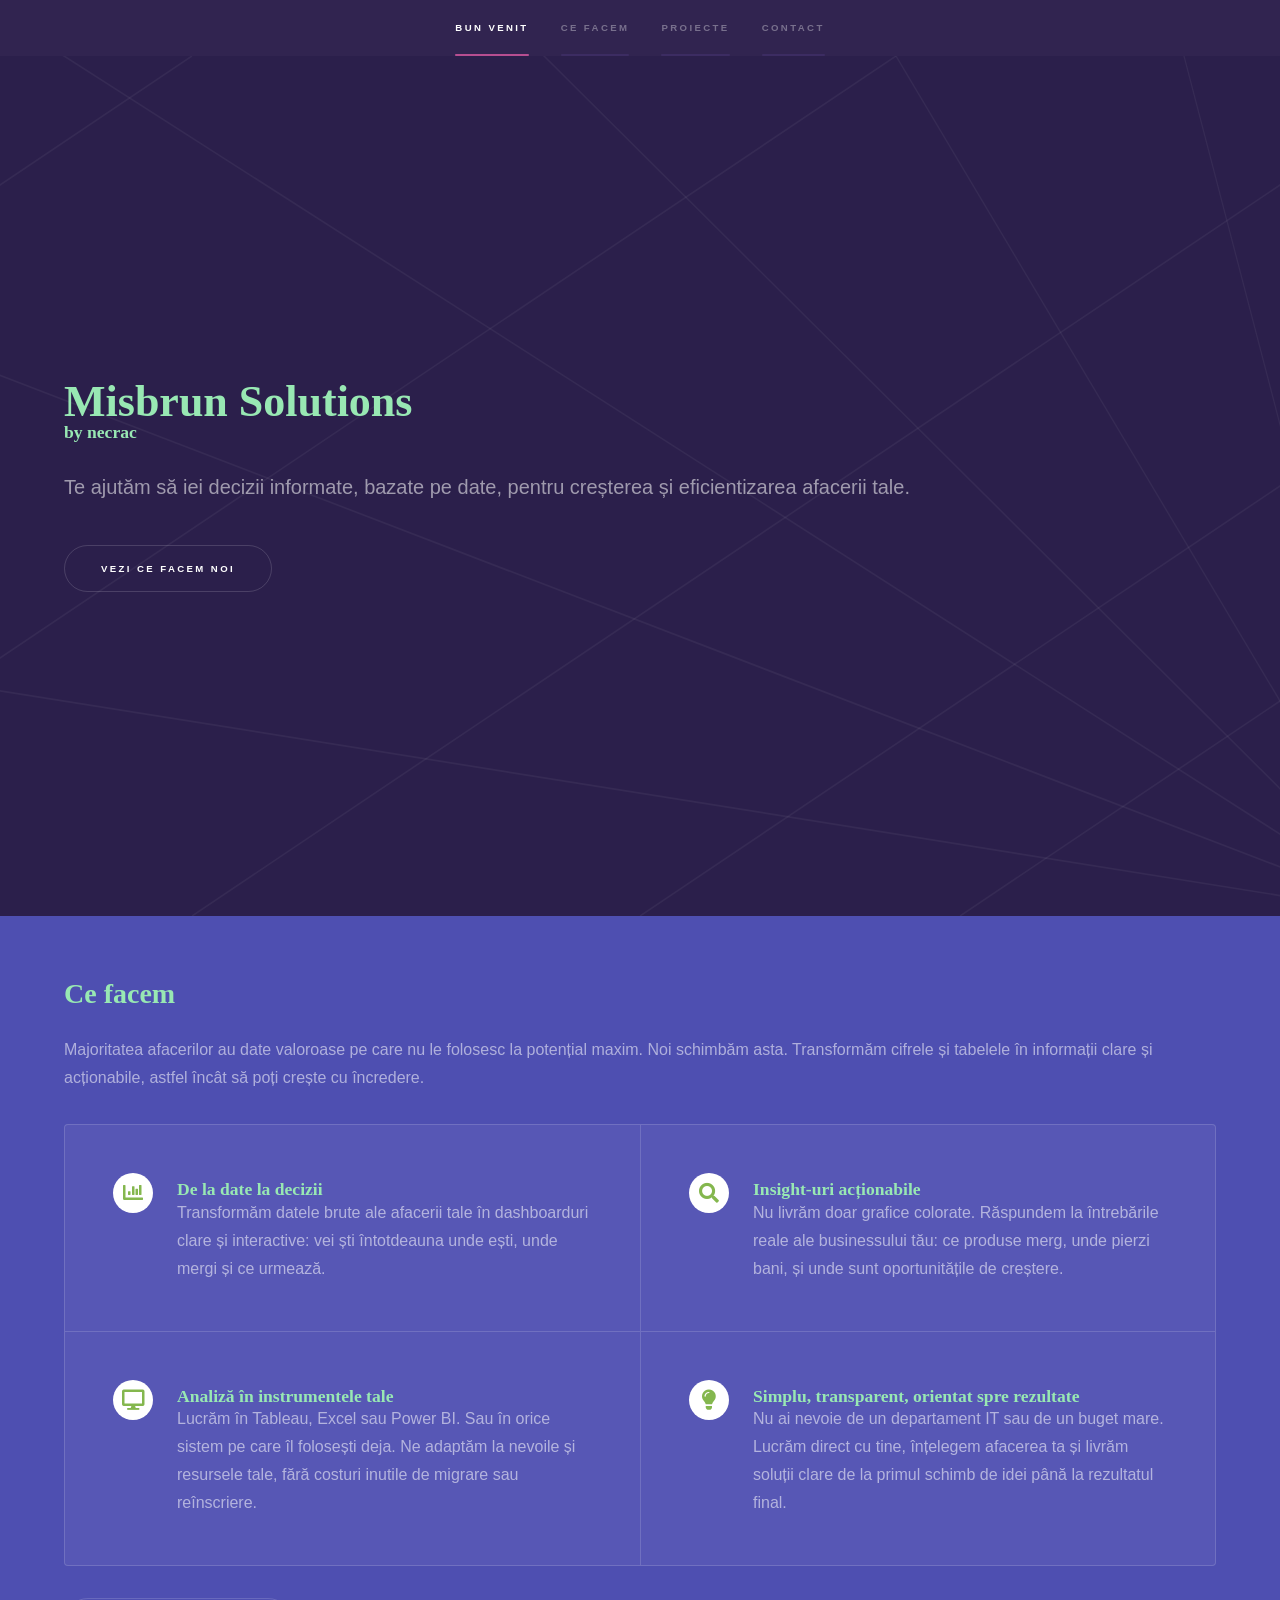
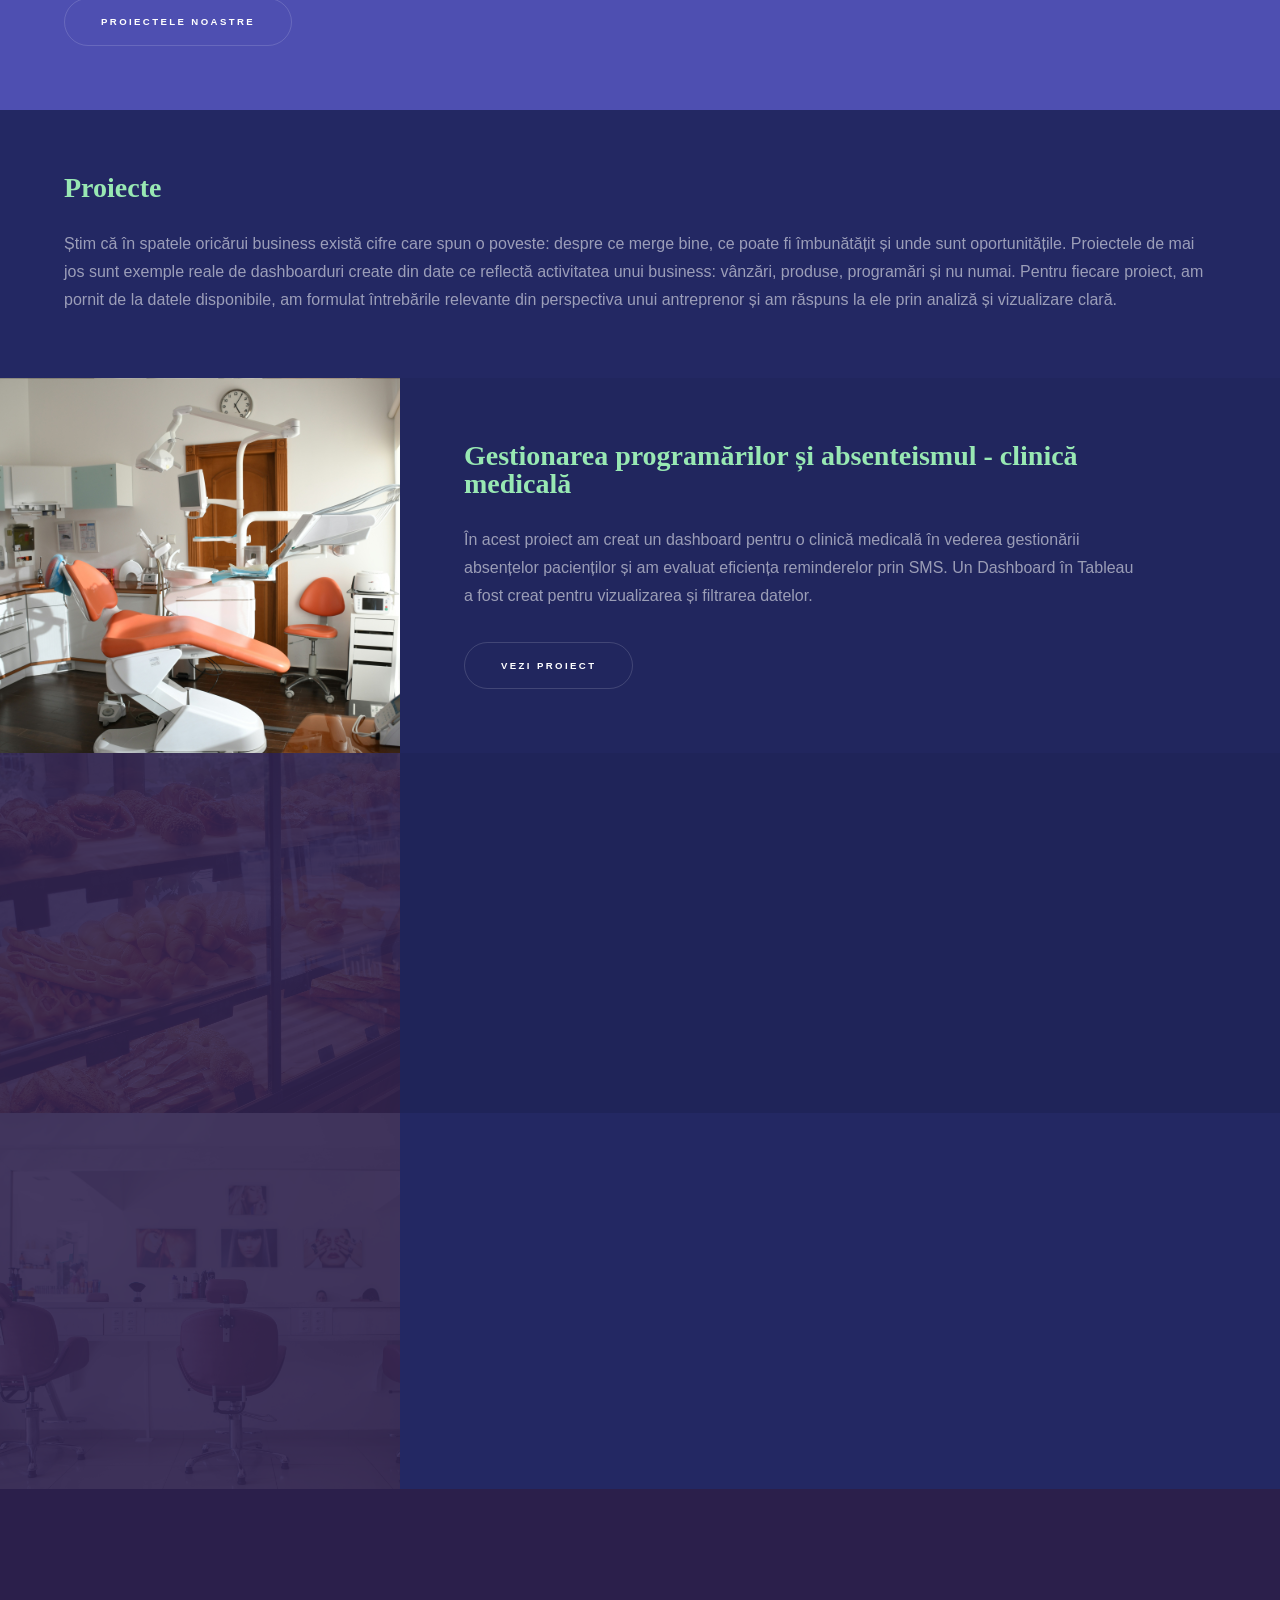
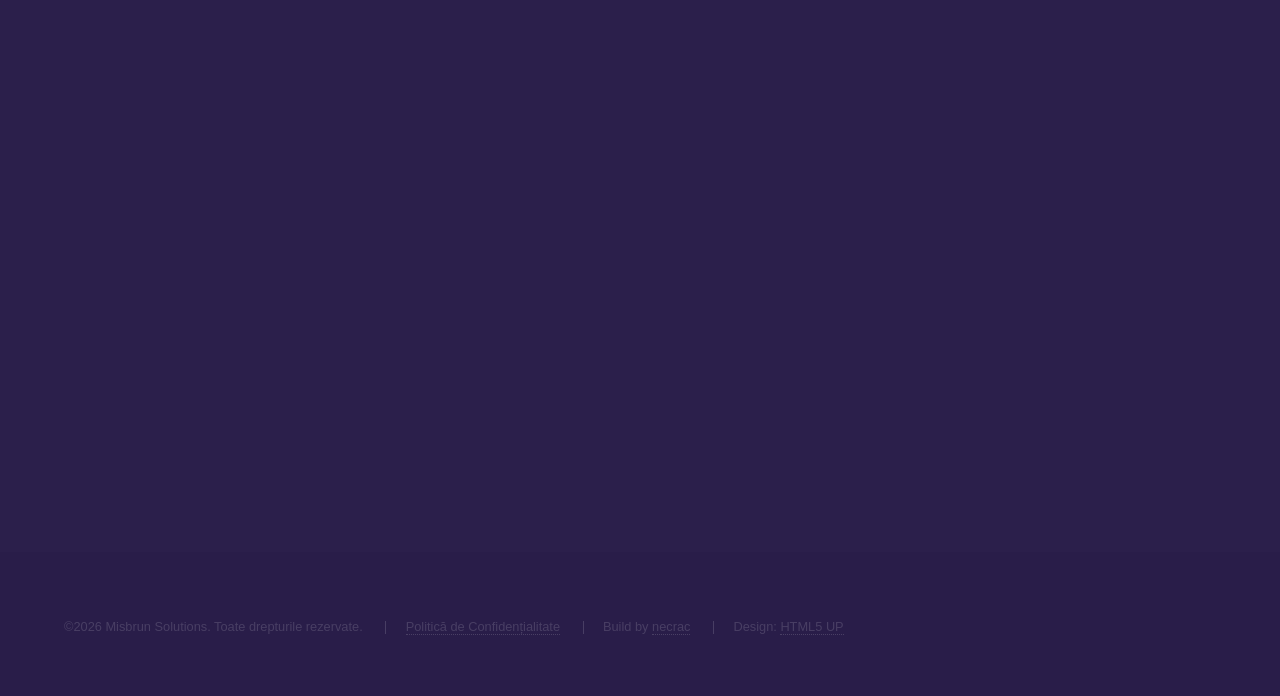
==== commit 31acd3a4: "Bragging in the footer" ====
--- a/index.html
+++ b/index.html
@@ -271,6 +271,7 @@
         <ul class="menu">
           <li>&copy;2026 Misbrun Solutions. Toate drepturile rezervate.</li>
           <li><a href="privacy.html">Politică de Confidențialitate</a></li>
+          <li>Build by <a href="www.linkedin.com/in/necrac">necrac</a></li>
           <li>Design: <a href="http://html5up.net">HTML5 UP</a></li>
         </ul>
       </div>
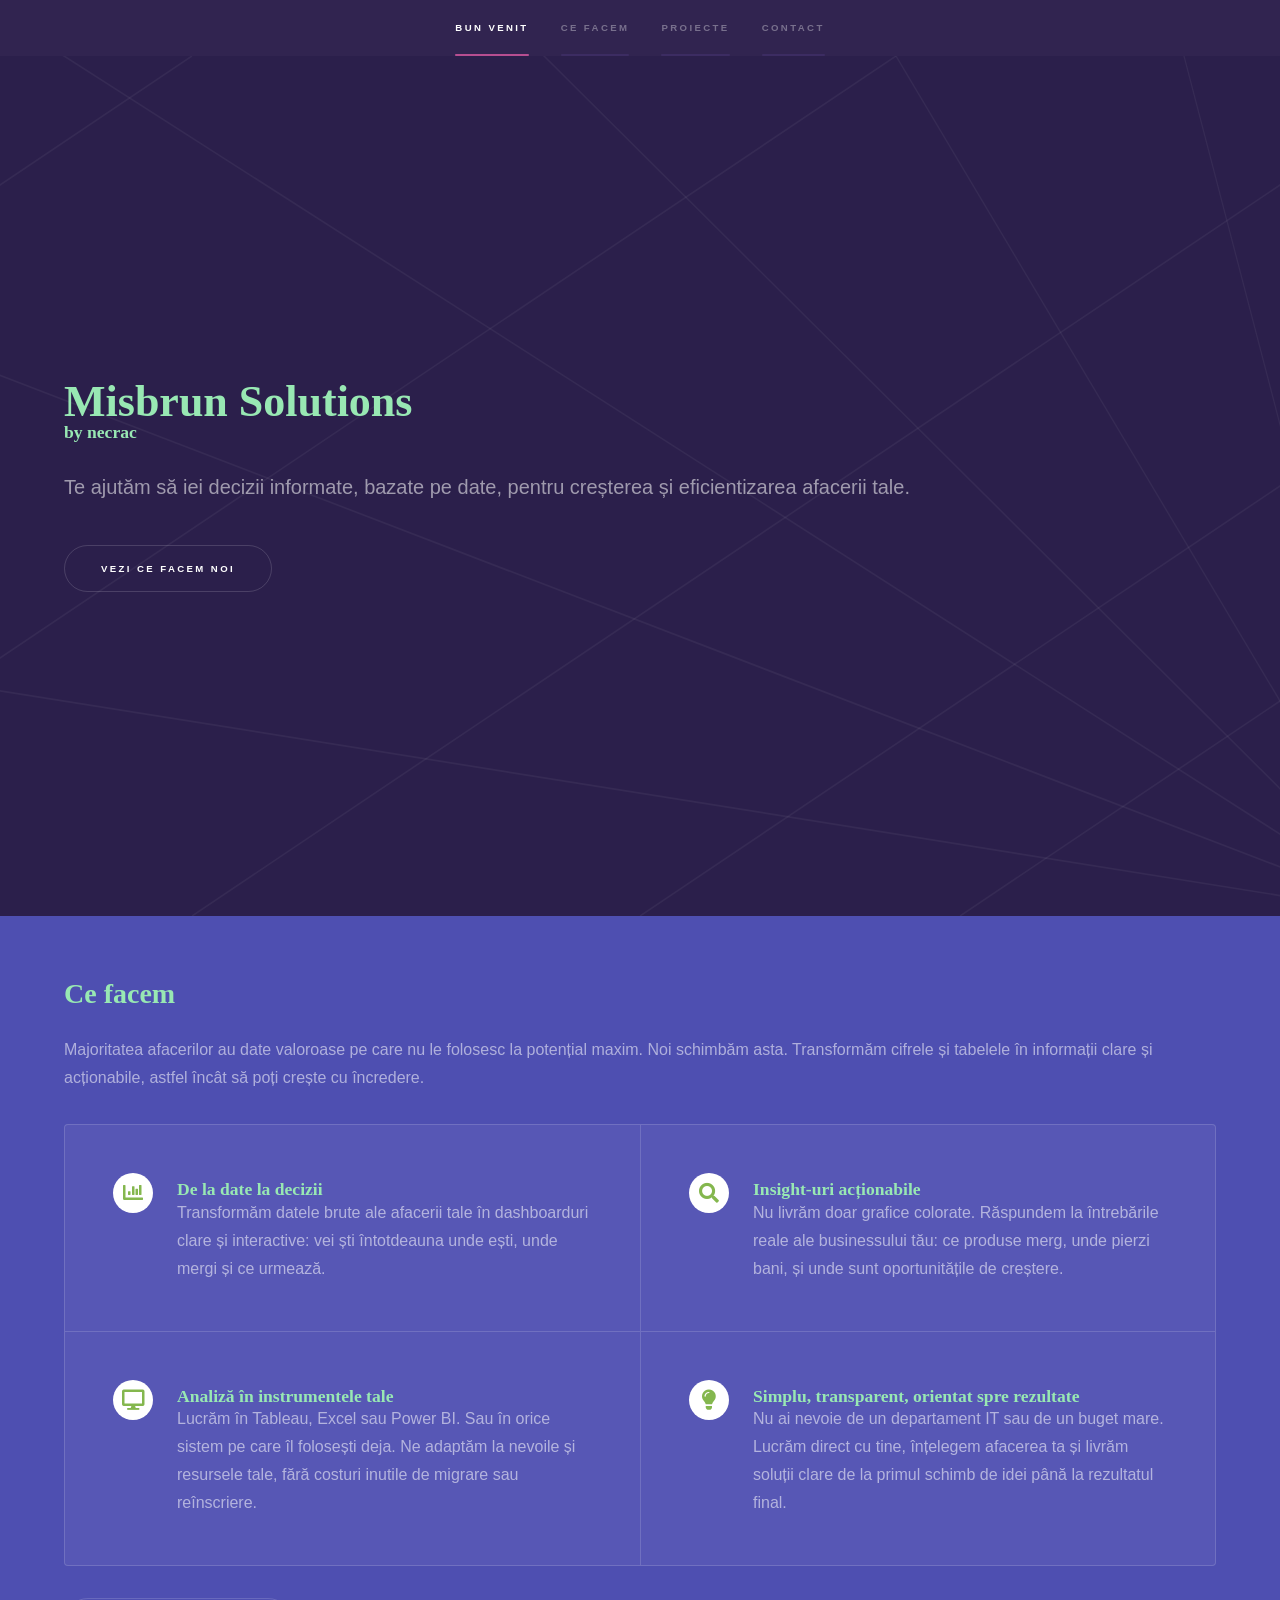
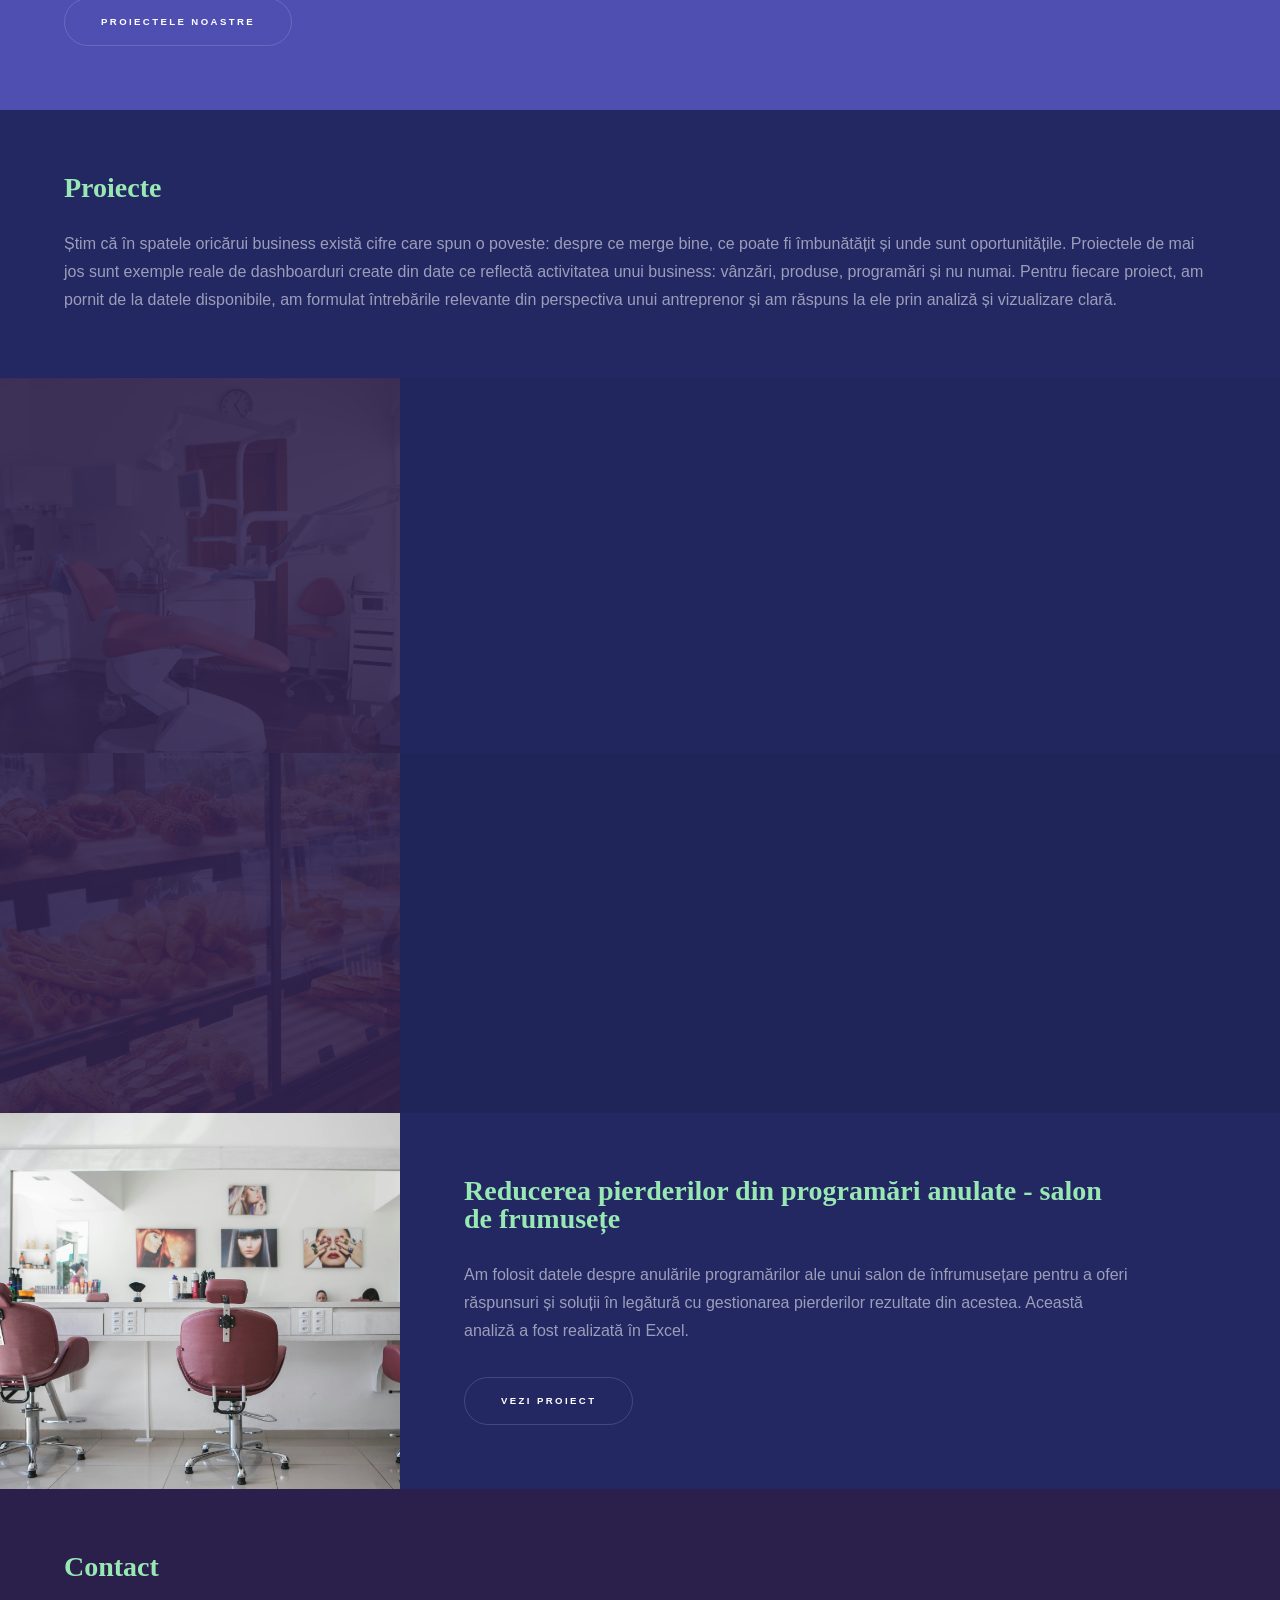
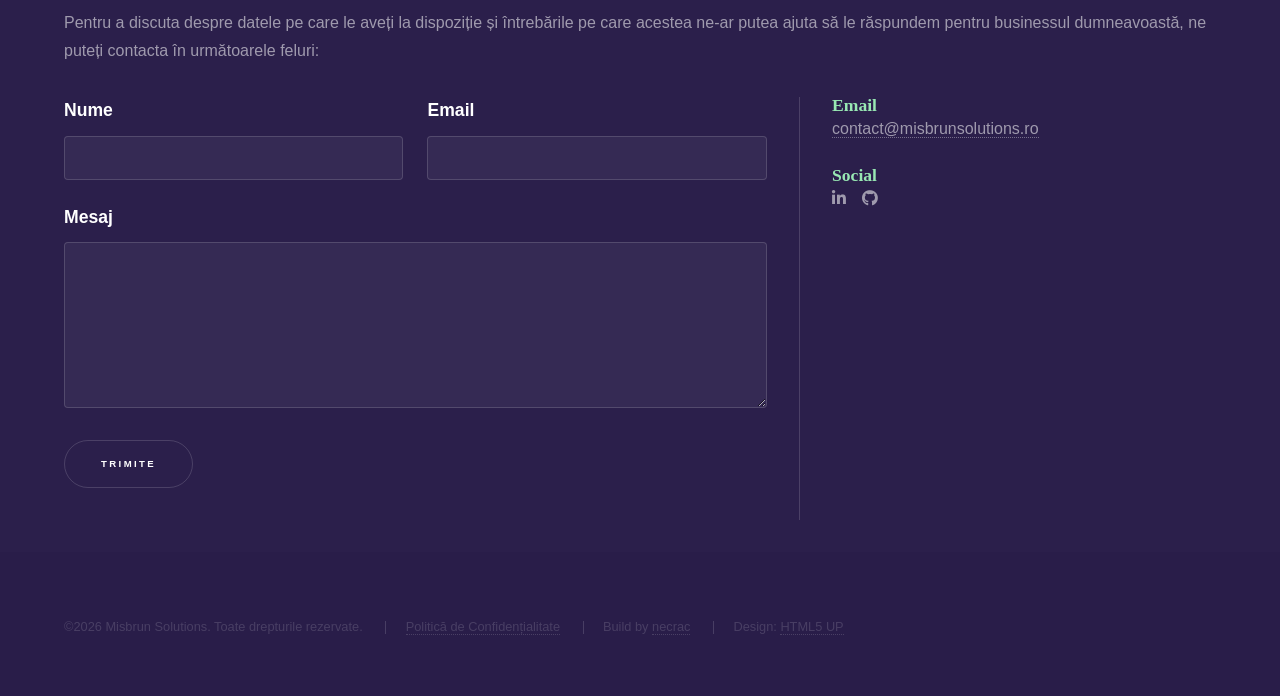
==== commit a996bf5f: "Update LinkedIn links to use HTTPS" ====
--- a/index.html
+++ b/index.html
@@ -244,7 +244,7 @@
                   <ul class="icons">
                     <li>
                       <a
-                        href="www.linkedin.com/in/necrac"
+                        href="https://linkedin.com/in/necrac"
                         class="icon brands fa-linkedin-in"
                         ><span class="label">LinkedIn</span></a
                       >
@@ -271,7 +271,7 @@
         <ul class="menu">
           <li>&copy;2026 Misbrun Solutions. Toate drepturile rezervate.</li>
           <li><a href="privacy.html">Politică de Confidențialitate</a></li>
-          <li>Build by <a href="www.linkedin.com/in/necrac">necrac</a></li>
+          <li>Build by <a href="https://linkedin.com/in/necrac">necrac</a></li>
           <li>Design: <a href="http://html5up.net">HTML5 UP</a></li>
         </ul>
       </div>
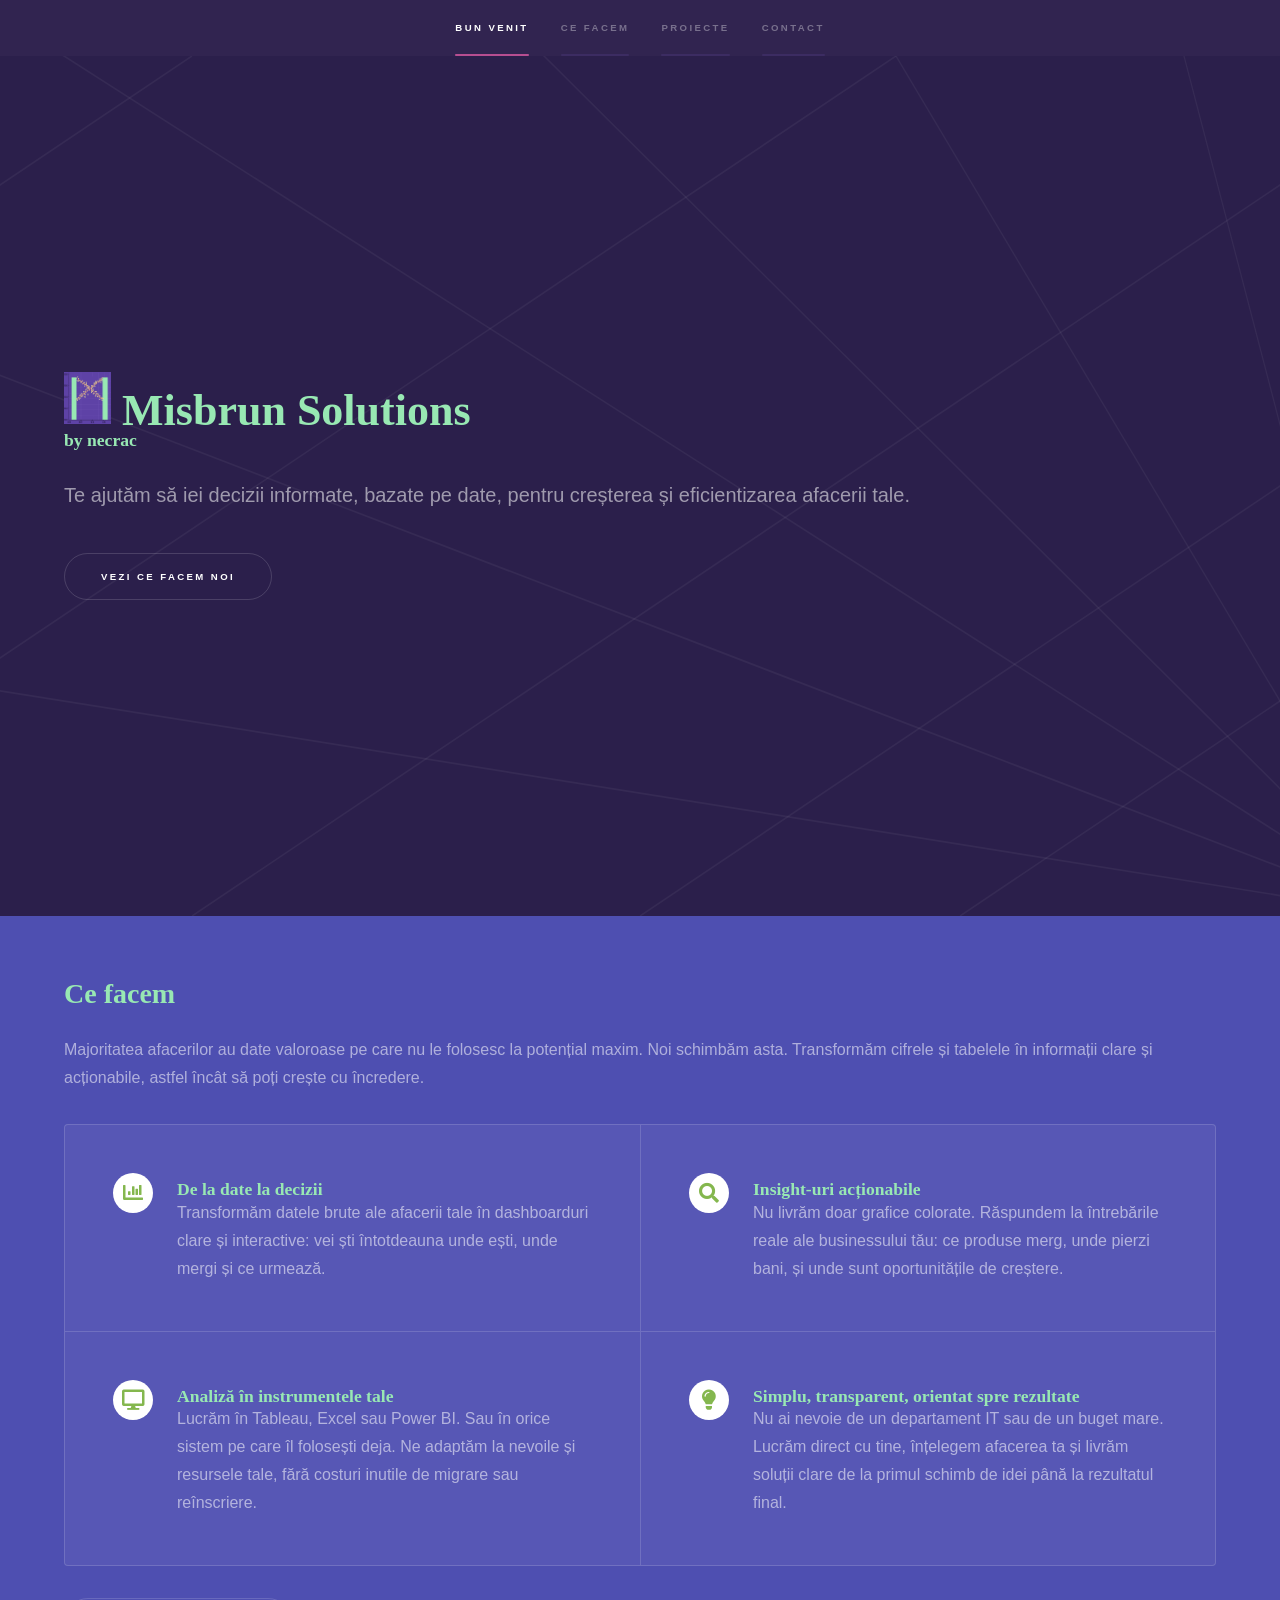
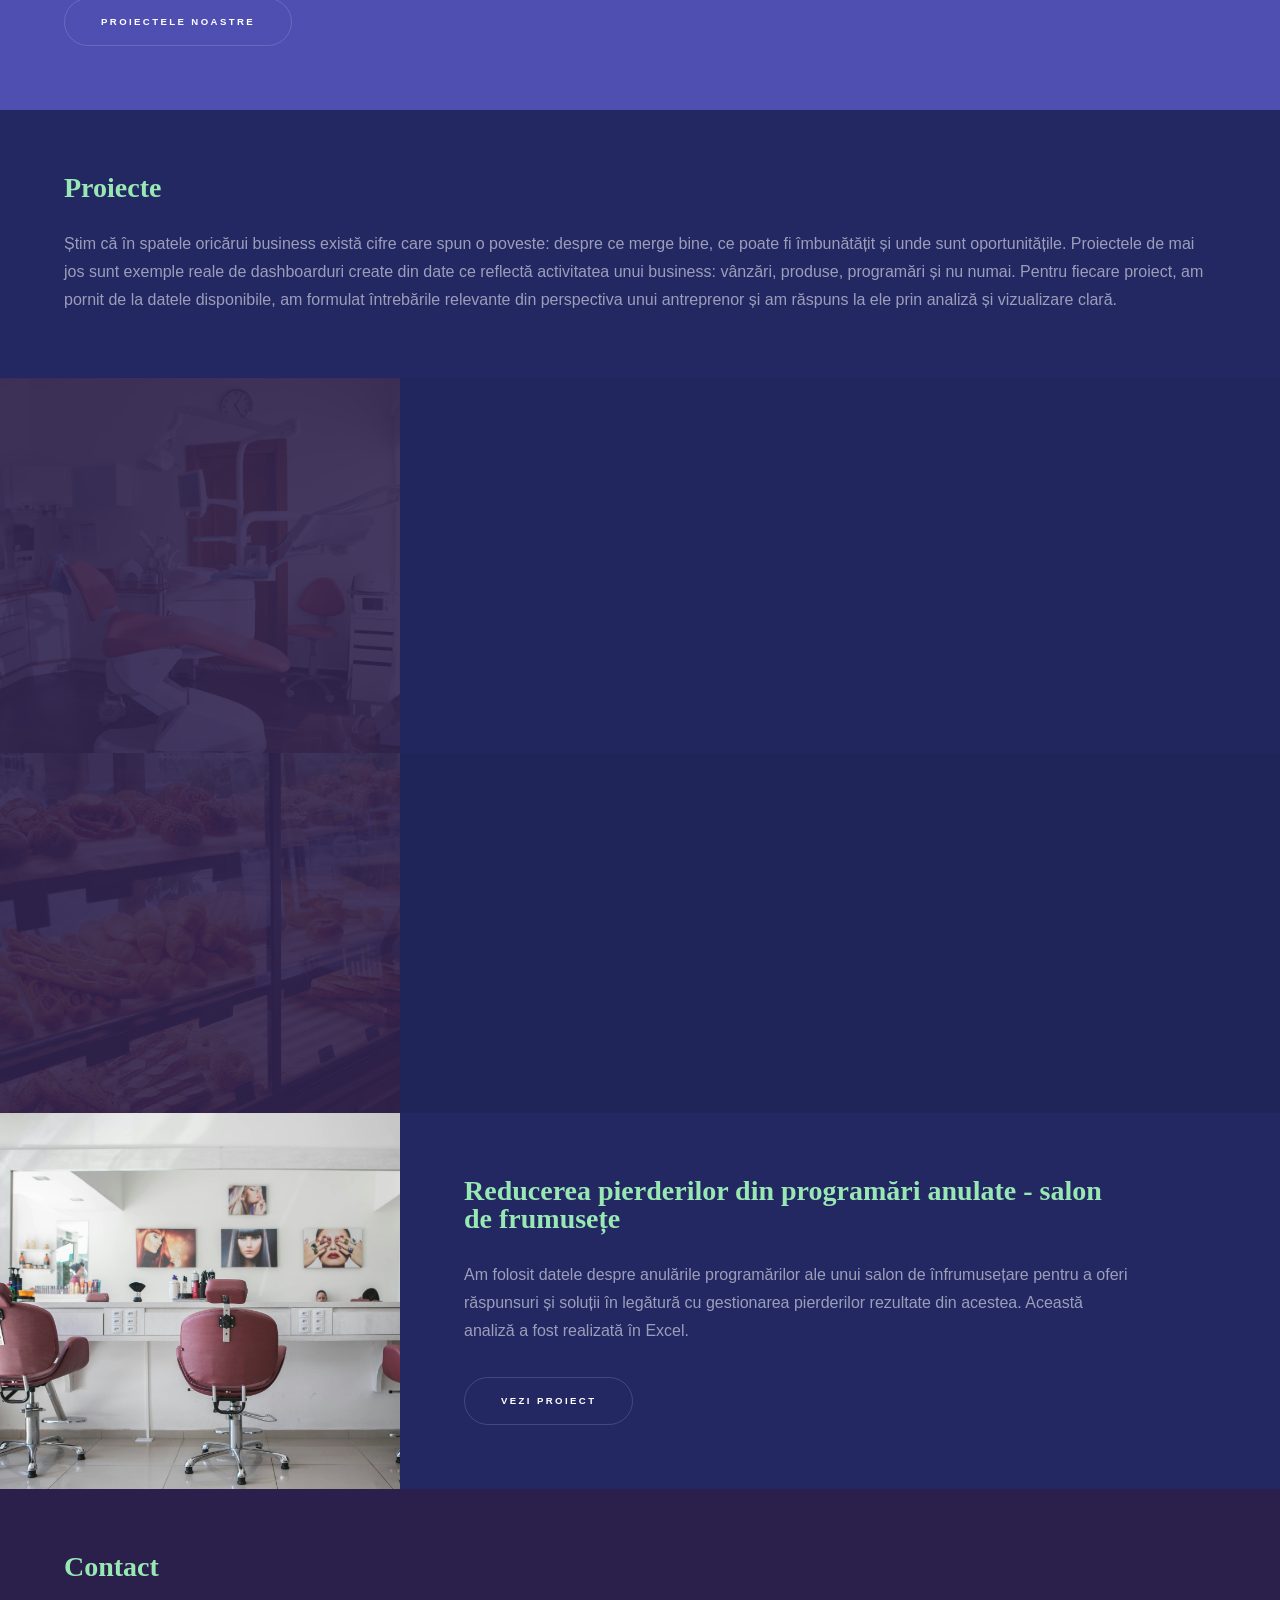
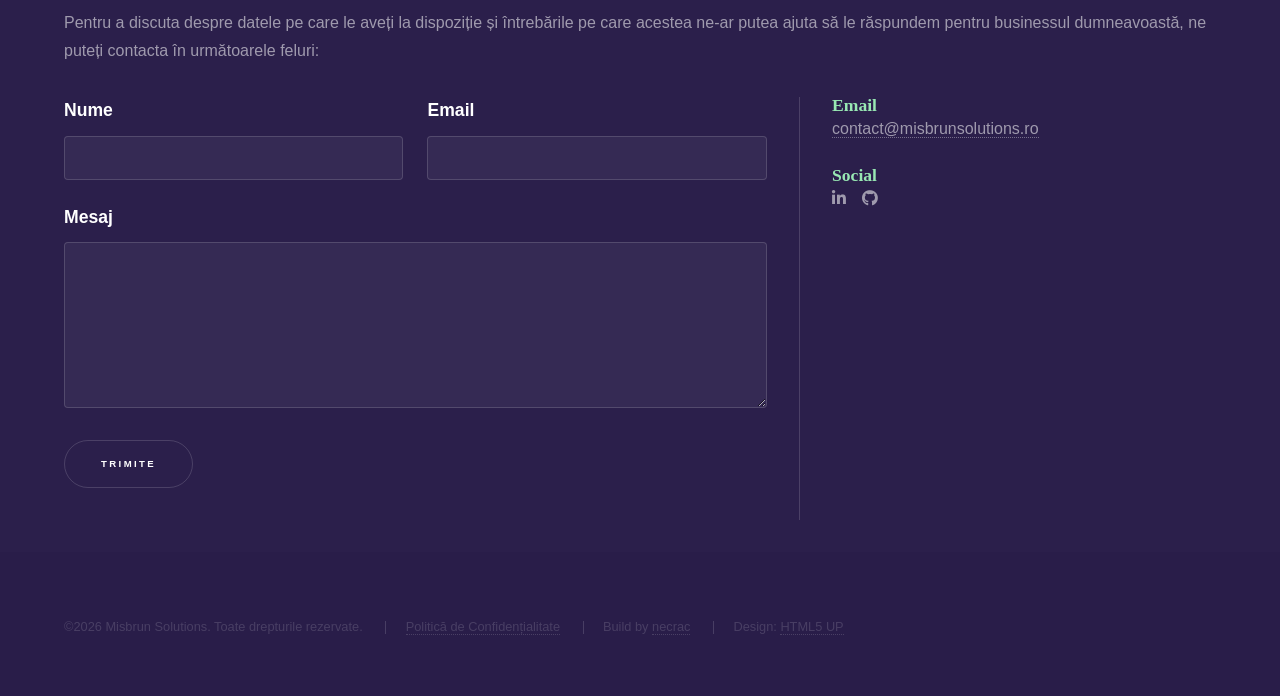
==== commit 46eac2f6: "Logo - favico" ====
--- a/index.html
+++ b/index.html
@@ -13,6 +13,7 @@
       content="width=device-width, initial-scale=1, user-scalable=no"
     />
     <link rel="stylesheet" href="assets/css/main.css" />
+    <link rel="icon" type="image/x-icon" href="favicon.ico">
     <noscript
       ><link rel="stylesheet" href="assets/css/noscript.css"
     /></noscript>
@@ -37,7 +38,9 @@
       <!-- Intro -->
       <section id="intro" class="wrapper style1 fullscreen fade-up">
         <div class="inner">
-          <h1>Misbrun Solutions</h1>
+          <h1><img src="images/misbrun.png" 
+             alt="Misbrun Solutions Logo"
+             style="height: 1.2em"> Misbrun Solutions</h1> 
           <h3>by necrac</h3>
           <br />
           <p>
@@ -245,14 +248,14 @@
                     <li>
                       <a
                         href="https://linkedin.com/in/necrac"
-                        class="icon brands fa-linkedin-in"
+                        class="icon brands fa-linkedin-in" target="_blank" rel="noopener noreferrer"
                         ><span class="label">LinkedIn</span></a
                       >
                     </li>
                     <li>
                       <a
                         href="https://github.com/necrac"
-                        class="icon brands fa-github"
+                        class="icon brands fa-github" target="_blank" rel="noopener noreferrer"
                         ><span class="label">GitHub</span></a
                       >
                     </li>
@@ -271,8 +274,8 @@
         <ul class="menu">
           <li>&copy;2026 Misbrun Solutions. Toate drepturile rezervate.</li>
           <li><a href="privacy.html">Politică de Confidențialitate</a></li>
-          <li>Build by <a href="https://linkedin.com/in/necrac">necrac</a></li>
-          <li>Design: <a href="http://html5up.net">HTML5 UP</a></li>
+          <li>Build by <a href="https://linkedin.com/in/necrac" target="_blank" rel="noopener noreferrer">necrac</a></li>
+          <li>Design: <a href="https://html5up.net" target="_blank" rel="noopener noreferrer">HTML5 UP</a></li>
         </ul>
       </div>
     </footer>
--- a/assets/css/main.css
+++ b/assets/css/main.css
@@ -3379,10 +3379,11 @@
 
 		#header > .title {
 			border: 0;
-			color: #ffffff;
+			color: #98e8b3;
 			display: block;
-			font-size: 1.25em;
+			font-size: 1.40em;
 			font-weight: bold;
+			font-family: Georgia, 'Times New Roman', Times, serif;
 		}
 
 		#header > nav {
